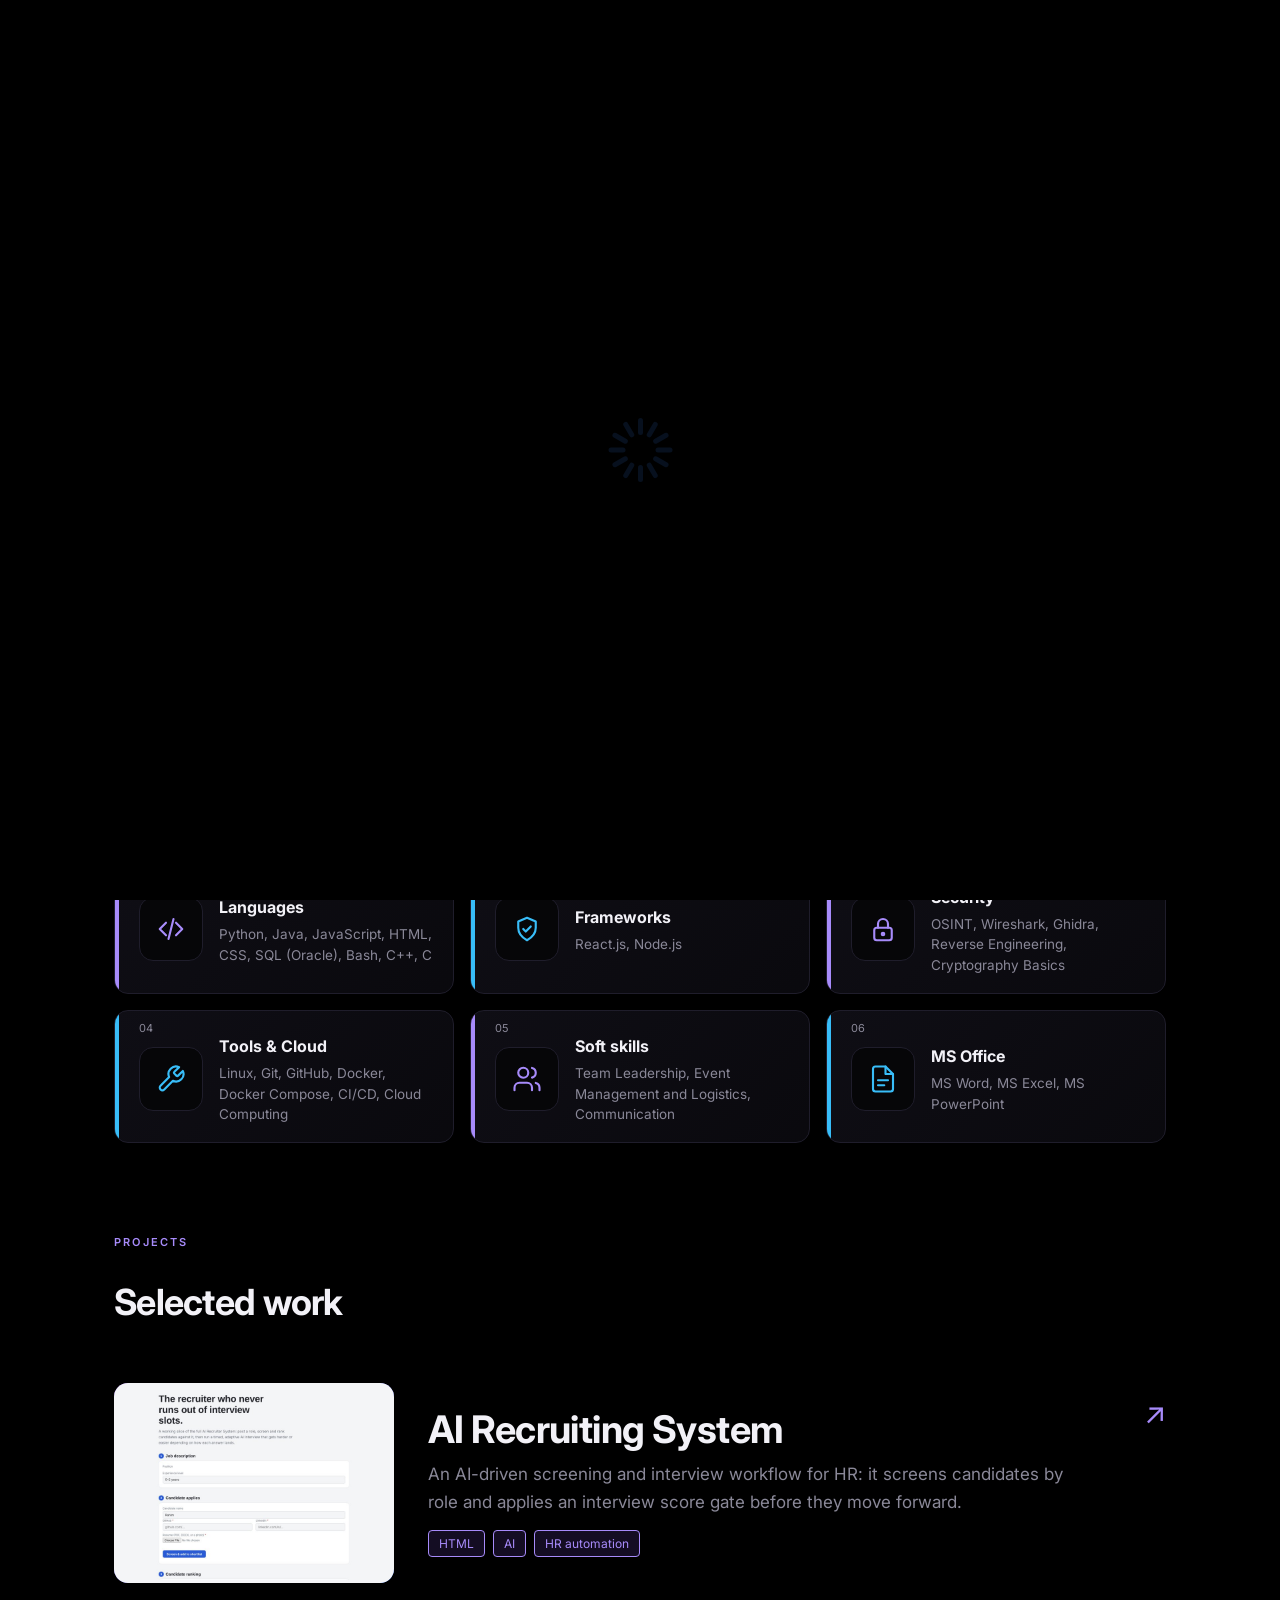
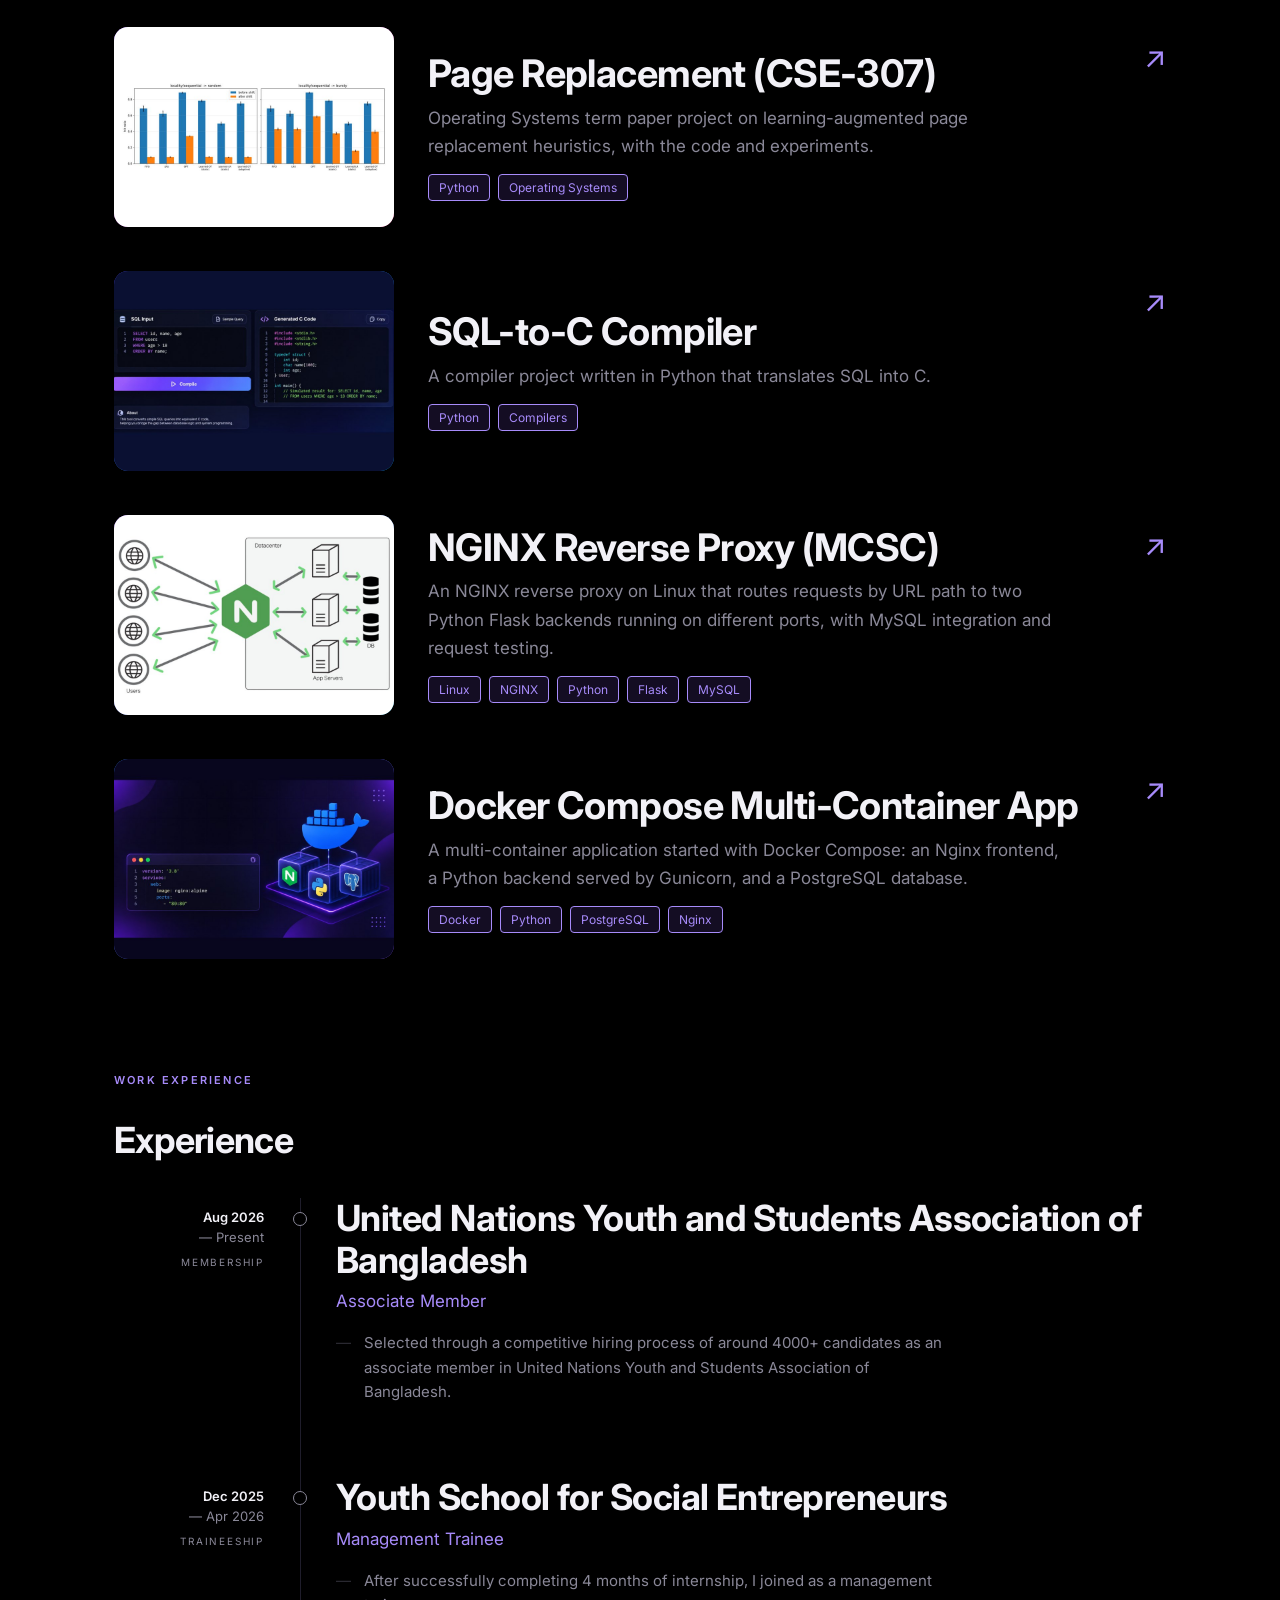
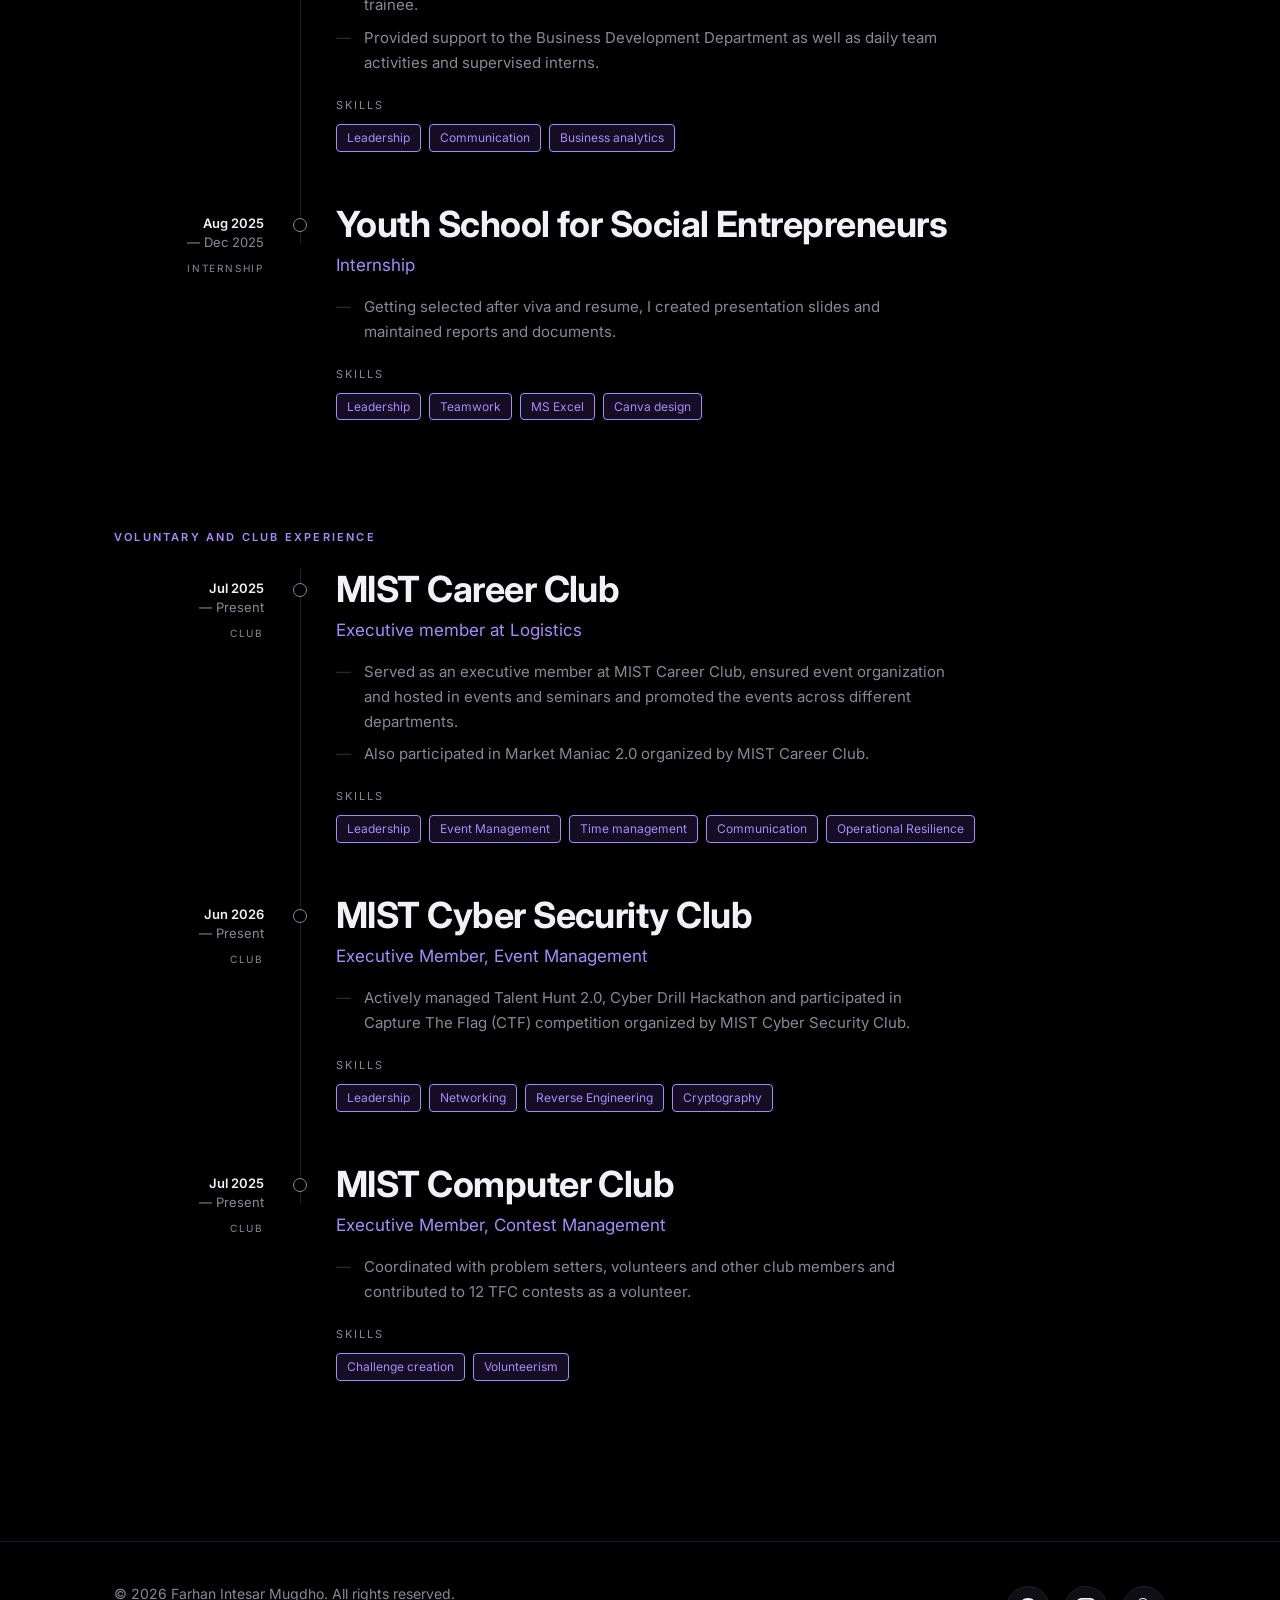
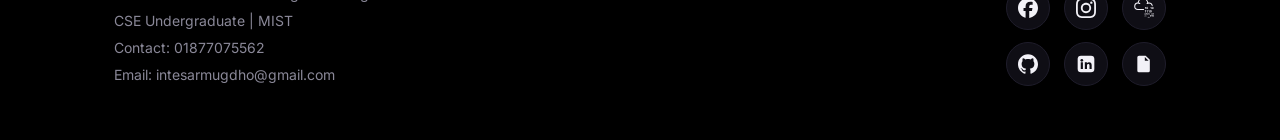
==== index.html @ 4d74ed2b "Force dark theme so black background always applies" ====
<!DOCTYPE html>
<html lang="en" data-theme="dark">
<head>
<meta charset="utf-8">
<meta name="viewport" content="width=device-width, initial-scale=1, viewport-fit=cover">
<title>Farhan Intesar Mugdho | CSE Undergraduate at MIST</title>
<link rel="icon" type="image/png" sizes="192x192" href="assets/favicon.png">
<meta name="description" content="Farhan Intesar Mugdho — CSE undergraduate at MIST. Projects in Linux, containers, networking, security and AI.">
<link rel="preconnect" href="https://fonts.googleapis.com">
<link rel="preconnect" href="https://fonts.gstatic.com" crossorigin>
<link href="https://fonts.googleapis.com/css2?family=Inter:wght@400;500;600;700&family=Syne:wght@600;700;800&display=swap" rel="stylesheet">
<link rel="stylesheet" href="style.css">
</head>
<body>
<div id="spot" aria-hidden="true"></div>
<div id="loader" role="status" aria-label="Loading"><div class="ld-sp"><i style="transform:rotate(0deg);animation-delay:-1.2s"></i><i style="transform:rotate(30deg);animation-delay:-1.1s"></i><i style="transform:rotate(60deg);animation-delay:-1.0s"></i><i style="transform:rotate(90deg);animation-delay:-0.9s"></i><i style="transform:rotate(120deg);animation-delay:-0.8s"></i><i style="transform:rotate(150deg);animation-delay:-0.7s"></i><i style="transform:rotate(180deg);animation-delay:-0.6s"></i><i style="transform:rotate(210deg);animation-delay:-0.5s"></i><i style="transform:rotate(240deg);animation-delay:-0.4s"></i><i style="transform:rotate(270deg);animation-delay:-0.3s"></i><i style="transform:rotate(300deg);animation-delay:-0.2s"></i><i style="transform:rotate(330deg);animation-delay:-0.1s"></i></div></div>
<header><div class="bar">
<a class="logo" href="#top" aria-label="Home">FARHAN INTESAR MUGDHO</a>
<nav aria-label="Sections">
<a href="#about">About</a><a href="#skills">Skills</a><a href="#projects">Projects</a><a href="#experience">Experience</a><a href="#certificates">Certificates</a><a href="#publications">Publications</a><a href="#memories">Memories</a><a href="#contacts">Contacts</a>
</nav></div></header>
<main>
<section class="hero" id="top">
<p class="eyebrow">CSE undergraduate at MIST</p>
<h1>Farhan Intesar Mugdho</h1>
</section>

<section id="about">
<p class="eyebrow">About</p>
<div class="about-wrap"><div>
<h2>About me</h2>
<p>I enjoy building software that sits between ideas and real systems. My current focus is full-stack development, while gradually moving deeper into Linux, containers and AI. I am also a CTF player and interested in Networking and Security.</p>
<p>Strengthening my leadership, communication, teamwork and problem-solving skills through practical experience. Proven track record of contributing effectively to logistics, event management, team management, volunteering and youth-focused initiatives.</p>
</div>
<figure class="me"><img class="on" loading="eager" fetchpriority="high" decoding="async" src="assets/profile-1.jpg" alt="Portrait of Farhan Intesar Mugdho in a blue shirt"><img loading="lazy" decoding="async" src="assets/profile-2.jpg" alt="Portrait of Farhan Intesar Mugdho in a grey kurta"></figure></div>
</section>

<section id="skills">
<h2>Skills</h2>
<div class="skg"><div class="skc"><span class="skn">01</span><div class="ski"><svg viewBox="0 0 24 24" fill="none" stroke="currentColor" stroke-width="1.7" stroke-linecap="round" stroke-linejoin="round" aria-hidden="true"><path d="M8 7l-5 5 5 5M16 7l5 5-5 5M14 4l-4 16"/></svg></div><div class="skt"><b>Languages</b><span>Python, Java, JavaScript, HTML, CSS, SQL (Oracle), Bash, C++, C</span></div></div><div class="skc b"><span class="skn">02</span><div class="ski"><svg viewBox="0 0 24 24" fill="none" stroke="currentColor" stroke-width="1.7" stroke-linecap="round" stroke-linejoin="round" aria-hidden="true"><path d="M12 3l7 3v5c0 4.4-3 7.8-7 10-4-2.2-7-5.6-7-10V6z"/><path d="M9 12l2 2 4-4"/></svg></div><div class="skt"><b>Frameworks</b><span>React.js, Node.js</span></div></div><div class="skc"><span class="skn">03</span><div class="ski"><svg viewBox="0 0 24 24" fill="none" stroke="currentColor" stroke-width="1.7" stroke-linecap="round" stroke-linejoin="round" aria-hidden="true"><rect x="5" y="11" width="14" height="10" rx="2"/><path d="M8 11V8a4 4 0 0 1 8 0v3"/><circle cx="12" cy="16" r="1"/></svg></div><div class="skt"><b>Security</b><span>OSINT, Wireshark, Ghidra, Reverse Engineering, Cryptography Basics</span></div></div><div class="skc b"><span class="skn">04</span><div class="ski"><svg viewBox="0 0 24 24" fill="none" stroke="currentColor" stroke-width="1.7" stroke-linecap="round" stroke-linejoin="round" aria-hidden="true"><path d="M14.7 6.3a1 1 0 0 0 0 1.4l1.6 1.6a1 1 0 0 0 1.4 0l3.77-3.77a6 6 0 0 1-7.94 7.94l-6.91 6.91a2.12 2.12 0 0 1-3-3l6.91-6.91a6 6 0 0 1 7.94-7.94l-3.76 3.76z"/></svg></div><div class="skt"><b>Tools &amp; Cloud</b><span>Linux, Git, GitHub, Docker, Docker Compose, CI/CD, Cloud Computing</span></div></div><div class="skc"><span class="skn">05</span><div class="ski"><svg viewBox="0 0 24 24" fill="none" stroke="currentColor" stroke-width="1.7" stroke-linecap="round" stroke-linejoin="round" aria-hidden="true"><path d="M16 21v-2a4 4 0 0 0-4-4H6a4 4 0 0 0-4 4v2"/><circle cx="9" cy="7" r="4"/><path d="M22 21v-2a4 4 0 0 0-3-3.87"/><path d="M16 3.13a4 4 0 0 1 0 7.75"/></svg></div><div class="skt"><b>Soft skills</b><span>Team Leadership, Event Management and Logistics, Communication</span></div></div><div class="skc b"><span class="skn">06</span><div class="ski"><svg viewBox="0 0 24 24" fill="none" stroke="currentColor" stroke-width="1.7" stroke-linecap="round" stroke-linejoin="round" aria-hidden="true"><path d="M14 2H6a2 2 0 0 0-2 2v16a2 2 0 0 0 2 2h12a2 2 0 0 0 2-2V8z"/><path d="M14 2v6h6"/><path d="M8 13h8M8 17h5"/></svg></div><div class="skt"><b>MS Office</b><span>MS Word, MS Excel, MS PowerPoint</span></div></div></div>
</section>

<section id="projects">
<p class="eyebrow">Projects</p>
<h2>Selected work</h2>
<div class="prows" id="prows"></div>
</section>

<section id="experience">
<p class="eyebrow">Work experience</p>
<h2>Experience</h2>
<ul class="xtl">
<li class="xp"><div class="xd"><b>Aug 2026</b><span>— Present</span><em>Membership</em></div><div class="xn"></div><div class="xc"><h3>United Nations Youth and Students Association of Bangladesh</h3><div class="xr">Associate Member</div><ul class="xb"><li>Selected through a competitive hiring process of around 4000+ candidates as an associate member in United Nations Youth and Students Association of Bangladesh.</li></ul></div></li>
<li class="xp"><div class="xd"><b>Dec 2025</b><span>— Apr 2026</span><em>Traineeship</em></div><div class="xn"></div><div class="xc"><h3>Youth School for Social Entrepreneurs</h3><div class="xr">Management Trainee</div><ul class="xb"><li>After successfully completing 4 months of internship, I joined as a management trainee.</li><li>Provided support to the Business Development Department as well as daily team activities and supervised interns.</li></ul><div class="xl">Skills</div><ul class="chips"><li>Leadership</li><li>Communication</li><li>Business analytics</li></ul></div></li>
<li class="xp"><div class="xd"><b>Aug 2025</b><span>— Dec 2025</span><em>Internship</em></div><div class="xn"></div><div class="xc"><h3>Youth School for Social Entrepreneurs</h3><div class="xr">Internship</div><ul class="xb"><li>Getting selected after viva and resume, I created presentation slides and maintained reports and documents.</li></ul><div class="xl">Skills</div><ul class="chips"><li>Leadership</li><li>Teamwork</li><li>MS Excel</li><li>Canva design</li></ul></div></li>
</ul>
<p class="eyebrow sub">Voluntary and club experience</p>
<ul class="xtl">
<li class="xp"><div class="xd"><b>Jul 2025</b><span>— Present</span><em>Club</em></div><div class="xn"></div><div class="xc"><h3>MIST Career Club</h3><div class="xr">Executive member at Logistics</div><ul class="xb"><li>Served as an executive member at MIST Career Club, ensured event organization and hosted in events and seminars and promoted the events across different departments.</li><li>Also participated in Market Maniac 2.0 organized by MIST Career Club.</li></ul><div class="xl">Skills</div><ul class="chips"><li>Leadership</li><li>Event Management</li><li>Time management</li><li>Communication</li><li>Operational Resilience</li></ul></div></li>
<li class="xp"><div class="xd"><b>Jun 2026</b><span>— Present</span><em>Club</em></div><div class="xn"></div><div class="xc"><h3>MIST Cyber Security Club</h3><div class="xr">Executive Member, Event Management</div><ul class="xb"><li>Actively managed Talent Hunt 2.0, Cyber Drill Hackathon and participated in Capture The Flag (CTF) competition organized by MIST Cyber Security Club.</li></ul><div class="xl">Skills</div><ul class="chips"><li>Leadership</li><li>Networking</li><li>Reverse Engineering</li><li>Cryptography</li></ul></div></li>
<li class="xp"><div class="xd"><b>Jul 2025</b><span>— Present</span><em>Club</em></div><div class="xn"></div><div class="xc"><h3>MIST Computer Club</h3><div class="xr">Executive Member, Contest Management</div><ul class="xb"><li>Coordinated with problem setters, volunteers and other club members and contributed to 12 TFC contests as a volunteer.</li></ul><div class="xl">Skills</div><ul class="chips"><li>Challenge creation</li><li>Volunteerism</li></ul></div></li>
</ul>
</section>




<section id="certificates" class="vw">
<a class="back" href="#top">&larr; Back to portfolio</a>
<p class="eyebrow">Certifications and awards</p>
<h2>Certificates</h2>
<div class="certs">
<div class="cert"><button type="button" class="zb" aria-label="View larger: Pre Security Learning Path"><img src="assets/certificate-01.jpg" alt="Certificate: Pre Security Learning Path" loading="lazy"></button><div class="in"><small>TryHackMe · Jun 2026</small><h3>Pre Security Learning Path</h3></div></div>
<div class="cert"><button type="button" class="zb" aria-label="View larger: University Rover Challenge 2025 – Participation"><img src="assets/certificate-02.jpg" alt="Certificate: University Rover Challenge 2025 – Participation" loading="lazy"></button><div class="in"><small>The Mars Society · 2025</small><h3>University Rover Challenge 2025 – Participation</h3></div></div>
<div class="cert"><button type="button" class="zb" aria-label="View larger: Market Maniac 2.0"><img src="assets/certificate-03.jpg" alt="Certificate: Market Maniac 2.0" loading="lazy"></button><div class="in"><small>MIST Career Club</small><h3>Market Maniac 2.0</h3></div></div>
<div class="cert"><button type="button" class="zb" aria-label="View larger: Virtual Internship, Business Development (Bronze)"><img src="assets/certificate-04.jpg" alt="Certificate: Virtual Internship, Business Development (Bronze)" loading="lazy"></button><div class="in"><small>YSSE · Aug – Dec 2025</small><h3>Virtual Internship, Business Development (Bronze)</h3></div></div>
<div class="cert"><button type="button" class="zb" aria-label="View larger: Python Certification Course"><img src="assets/certificate-05.jpg" alt="Certificate: Python Certification Course" loading="lazy"></button><div class="in"><small>MIST EECE · Jan 2026</small><h3>Python Certification Course</h3></div></div>
<div class="cert"><button type="button" class="zb" aria-label="View larger: MS Office: Industry Insider Bootcamp"><img src="assets/certificate-06.jpg" alt="Certificate: MS Office: Industry Insider Bootcamp" loading="lazy"></button><div class="in"><small>Job Jatraa · Mar 2026</small><h3>MS Office: Industry Insider Bootcamp</h3></div></div>
<div class="cert"><button type="button" class="zb" aria-label="View larger: Introduction to Space Robotics"><img src="assets/certificate-07.jpg" alt="Certificate: Introduction to Space Robotics" loading="lazy"></button><div class="in"><small>MIST Mongol Barota</small><h3>Introduction to Space Robotics</h3></div></div>
<div class="cert"><button type="button" class="zb" aria-label="View larger: Hult Prize 2026 – Participation"><img src="assets/certificate-08.jpg" alt="Certificate: Hult Prize 2026 – Participation" loading="lazy"></button><div class="in"><small>Hult Prize MIST · Feb 2026</small><h3>Hult Prize 2026 – Participation</h3></div></div>
<div class="cert"><button type="button" class="zb" aria-label="View larger: Corporate Business Fundamentals Seminar"><img src="assets/certificate-09.jpg" alt="Certificate: Corporate Business Fundamentals Seminar" loading="lazy"></button><div class="in"><small>MIST Career Club</small><h3>Corporate Business Fundamentals Seminar</h3></div></div>
<div class="cert"><button type="button" class="zb" aria-label="View larger: Robolution 2025 – Participation"><img src="assets/certificate-10.jpg" alt="Certificate: Robolution 2025 – Participation" loading="lazy"></button><div class="in"><small>MIST Robotics Club · Nov 2025</small><h3>Robolution 2025 – Participation</h3></div></div>
<div class="cert"><button type="button" class="zb" aria-label="View larger: Art of Communication"><img src="assets/certificate-11.jpg" alt="Certificate: Art of Communication" loading="lazy"></button><div class="in"><small>Grameenphone Academy · Jun 2025</small><h3>Art of Communication</h3></div></div>
<div class="cert"><button type="button" class="zb" aria-label="View larger: Career Launchpad"><img src="assets/certificate-12.jpg" alt="Certificate: Career Launchpad" loading="lazy"></button><div class="in"><small>Grameenphone Academy · Jun 2025</small><h3>Career Launchpad</h3></div></div>
<div class="cert"><button type="button" class="zb" aria-label="View larger: Smart CV"><img src="assets/certificate-13.jpg" alt="Certificate: Smart CV" loading="lazy"></button><div class="in"><small>Grameenphone Academy · Jun 2025</small><h3>Smart CV</h3></div></div>
<div class="cert"><button type="button" class="zb" aria-label="View larger: LinkedIn 101"><img src="assets/certificate-14.jpg" alt="Certificate: LinkedIn 101" loading="lazy"></button><div class="in"><small>Grameenphone Academy · Jun 2025</small><h3>LinkedIn 101</h3></div></div>
<div class="cert"><button type="button" class="zb" aria-label="View larger: Acing Aptitude Tests"><img src="assets/certificate-15.jpg" alt="Certificate: Acing Aptitude Tests" loading="lazy"></button><div class="in"><small>Grameenphone Academy · Jun 2025</small><h3>Acing Aptitude Tests</h3></div></div>
<div class="cert"><button type="button" class="zb" aria-label="View larger: Corporate Presentation Skills"><img src="assets/certificate-16.jpg" alt="Certificate: Corporate Presentation Skills" loading="lazy"></button><div class="in"><small>Grameenphone Academy · Jun 2025</small><h3>Corporate Presentation Skills</h3></div></div>
<div class="cert"><button type="button" class="zb" aria-label="View larger: AI-Powered Communication"><img src="assets/certificate-17.jpg" alt="Certificate: AI-Powered Communication" loading="lazy"></button><div class="in"><small>Grameenphone Academy · May 2026</small><h3>AI-Powered Communication</h3></div></div>
<div class="cert"><button type="button" class="zb" aria-label="View larger: Career Mentor Program 7.0"><img src="assets/certificate-18.jpg" alt="Certificate: Career Mentor Program 7.0" loading="lazy"></button><div class="in"><small>YSSE · 30-day mentorship program</small><h3>Career Mentor Program 7.0</h3></div></div>
</div>
</section>
<section id="memories" class="vw">
<a class="back" href="#top">← Back to portfolio</a>
<p class="eyebrow">Memories</p>
<h2>Memories</h2>
<div class="gal" id="gal"><figure><button type="button" class="zb" aria-label="View larger: Phoenix Summit Dhaka 2026"><img src="assets/memory-1.jpg" alt="Phoenix Summit Dhaka 2026" style="object-position:center 30%" width="800" height="1066" loading="lazy"></button><figcaption>Phoenix Summit Dhaka 2026</figcaption></figure><figure><button type="button" class="zb" aria-label="View larger: Election of MCC MCSC"><img src="assets/memory-2.jpg" alt="Election of MCC MCSC" style="object-position:center 35%" width="768" height="959" loading="lazy"></button><figcaption>Election of MCC MCSC</figcaption></figure><figure><button type="button" class="zb" aria-label="View larger: Catch the Hour 3.0"><img src="assets/memory-3.jpg" alt="Catch the Hour 3.0" style="object-position:center 45%" width="1000" height="750" loading="lazy"></button><figcaption>Catch the Hour 3.0</figcaption></figure></div>
</section>
<section id="publications" class="vw">
<p class="eyebrow">Publications</p>
<h2>Publications</h2>
<p class="gal-empty">No Publication Yet</p>
</section>
</main>
<footer id="contacts">
<div class="fwrap">
<div class="fl"><div>© 2026 Farhan Intesar Mugdho. All rights reserved.</div><div>CSE Undergraduate | MIST</div><div>Contact: <a href="tel:01877075562">01877075562</a></div><div>Email: <a href="mailto:intesarmugdho@gmail.com">intesarmugdho@gmail.com</a></div></div>
<div class="fr"><div class="frr"><a href="https://www.facebook.com/farhan.mugdho.42/" target="_blank" rel="noopener" class="ic" aria-label="Facebook" title="Facebook"><svg viewBox="0 0 24 24" aria-hidden="true" focusable="false"><path d="M9.101 23.691v-7.98H6.627v-3.667h2.474v-1.58c0-4.085 1.848-5.978 5.858-5.978.401 0 .955.042 1.468.103a8.68 8.68 0 0 1 1.141.195v3.325a8.623 8.623 0 0 0-.653-.036 26.805 26.805 0 0 0-.733-.009c-.707 0-1.259.096-1.675.309a1.686 1.686 0 0 0-.679.622c-.258.42-.374.995-.374 1.752v1.297h3.919l-.386 2.103-.287 1.564h-3.246v8.245C19.396 23.238 24 18.179 24 12.044c0-6.627-5.373-12-12-12s-12 5.373-12 12c0 5.628 3.874 10.35 9.101 11.647Z"/></svg></a><a href="https://www.instagram.com/wakeup_mugdho/" target="_blank" rel="noopener" class="ic" aria-label="Instagram" title="Instagram"><svg viewBox="0 0 24 24" aria-hidden="true" focusable="false"><path d="M7.0301.084c-1.2768.0602-2.1487.264-2.911.5634-.7888.3075-1.4575.72-2.1228 1.3877-.6652.6677-1.075 1.3368-1.3802 2.127-.2954.7638-.4956 1.6365-.552 2.914-.0564 1.2775-.0689 1.6882-.0626 4.947.0062 3.2586.0206 3.6671.0825 4.9473.061 1.2765.264 2.1482.5635 2.9107.308.7889.72 1.4573 1.388 2.1228.6679.6655 1.3365 1.0743 2.1285 1.38.7632.295 1.6361.4961 2.9134.552 1.2773.056 1.6884.069 4.9462.0627 3.2578-.0062 3.668-.0207 4.9478-.0814 1.28-.0607 2.147-.2652 2.9098-.5633.7889-.3086 1.4578-.72 2.1228-1.3881.665-.6682 1.0745-1.3378 1.3795-2.1284.2957-.7632.4966-1.636.552-2.9124.056-1.2809.0692-1.6898.063-4.948-.0063-3.2583-.021-3.6668-.0817-4.9465-.0607-1.2797-.264-2.1487-.5633-2.9117-.3084-.7889-.72-1.4568-1.3876-2.1228C21.2982 1.33 20.628.9208 19.8378.6165 19.074.321 18.2017.1197 16.9244.0645 15.6471.0093 15.236-.005 11.977.0014 8.718.0076 8.31.0215 7.0301.0839m.1402 21.6932c-1.17-.0509-1.8053-.2453-2.2287-.408-.5606-.216-.96-.4771-1.3819-.895-.422-.4178-.6811-.8186-.9-1.378-.1644-.4234-.3624-1.058-.4171-2.228-.0595-1.2645-.072-1.6442-.079-4.848-.007-3.2037.0053-3.583.0607-4.848.05-1.169.2456-1.805.408-2.2282.216-.5613.4762-.96.895-1.3816.4188-.4217.8184-.6814 1.3783-.9003.423-.1651 1.0575-.3614 2.227-.4171 1.2655-.06 1.6447-.072 4.848-.079 3.2033-.007 3.5835.005 4.8495.0608 1.169.0508 1.8053.2445 2.228.408.5608.216.96.4754 1.3816.895.4217.4194.6816.8176.9005 1.3787.1653.4217.3617 1.056.4169 2.2263.0602 1.2655.0739 1.645.0796 4.848.0058 3.203-.0055 3.5834-.061 4.848-.051 1.17-.245 1.8055-.408 2.2294-.216.5604-.4763.96-.8954 1.3814-.419.4215-.8181.6811-1.3783.9-.4224.1649-1.0577.3617-2.2262.4174-1.2656.0595-1.6448.072-4.8493.079-3.2045.007-3.5825-.006-4.848-.0608M16.953 5.5864A1.44 1.44 0 1 0 18.39 4.144a1.44 1.44 0 0 0-1.437 1.4424M5.8385 12.012c.0067 3.4032 2.7706 6.1557 6.173 6.1493 3.4026-.0065 6.157-2.7701 6.1506-6.1733-.0065-3.4032-2.771-6.1565-6.174-6.1498-3.403.0067-6.156 2.771-6.1496 6.1738M8 12.0077a4 4 0 1 1 4.008 3.9921A3.9996 3.9996 0 0 1 8 12.0077"/></svg></a><a href="https://tryhackme.com/p/farhanmugdho" target="_blank" rel="noopener" class="ic" aria-label="TryHackMe" title="TryHackMe"><svg viewBox="0 0 24 24" aria-hidden="true" focusable="false"><path d="M10.705 0C7.54 0 4.902 2.285 4.349 5.291a4.525 4.525 0 0 0-4.107 4.5 4.525 4.525 0 0 0 4.52 4.52h6.761a.625.625 0 1 0 0-1.25H4.761a3.273 3.273 0 0 1-3.27-3.27A3.273 3.273 0 0 1 6.59 7.08a.625.625 0 0 0 .7-1.035 4.488 4.488 0 0 0-1.68-.69 5.223 5.223 0 0 1 5.096-4.104 5.221 5.221 0 0 1 5.174 4.57 4.489 4.489 0 0 0-.488.305.625.625 0 1 0 .731 1.013 3.245 3.245 0 0 1 1.912-.616 3.278 3.278 0 0 1 3.203 2.61.625.625 0 0 0 1.225-.251 4.533 4.533 0 0 0-4.428-3.61 4.54 4.54 0 0 0-.958.105C16.556 2.328 13.9 0 10.705 0zm5.192 10.64a.925.925 0 0 0-.462.108.913.913 0 0 0-.313.29 1.27 1.27 0 0 0-.175.427 2.39 2.39 0 0 0-.054.514c0 .181.018.353.054.517.036.164.095.307.175.43a.899.899 0 0 0 .313.297c.127.073.281.11.462.11.18 0 .334-.037.46-.11a.897.897 0 0 0 .309-.296c.08-.124.137-.267.173-.431.036-.164.054-.336.054-.517 0-.18-.018-.352-.054-.514a1.271 1.271 0 0 0-.173-.426.901.901 0 0 0-.309-.291.917.917 0 0 0-.46-.108zm6.486 0a.925.925 0 0 0-.462.108.913.913 0 0 0-.313.29 1.27 1.27 0 0 0-.175.427 2.39 2.39 0 0 0-.053.514c0 .181.017.353.053.517.036.164.095.307.175.43a.899.899 0 0 0 .313.297c.127.073.281.11.462.11.18 0 .334-.037.46-.11a.897.897 0 0 0 .31-.296c.078-.124.136-.267.172-.431.036-.164.054-.336.054-.517 0-.18-.018-.352-.054-.514a1.271 1.271 0 0 0-.173-.426.901.901 0 0 0-.308-.291.916.916 0 0 0-.461-.108zm-8.537.068l-.84.618.313.43.476-.368v1.877h.603v-2.557zm6.486 0l-.841.618.314.43.477-.368v1.877h.603v-2.557zm-4.435.445c.08 0 .143.028.193.084.05.057.087.127.114.21.026.083.044.173.054.269a2.541 2.541 0 0 1 0 .533c-.01.097-.028.187-.054.27a.584.584 0 0 1-.114.21.243.243 0 0 1-.193.085.248.248 0 0 1-.195-.086.584.584 0 0 1-.118-.209 1.245 1.245 0 0 1-.056-.27 2.645 2.645 0 0 1 0-.533c.01-.096.029-.186.056-.27a.583.583 0 0 1 .118-.209.25.25 0 0 1 .195-.084zm6.486 0c.08 0 .144.028.193.084.05.057.087.127.114.21.027.083.044.173.054.269a2.541 2.541 0 0 1 0 .533c-.01.097-.027.187-.054.27a.584.584 0 0 1-.114.21.243.243 0 0 1-.193.085.249.249 0 0 1-.195-.086.581.581 0 0 1-.117-.209 1.245 1.245 0 0 1-.056-.27 2.642 2.642 0 0 1 0-.533c.01-.096.028-.186.056-.27a.58.58 0 0 1 .117-.209.25.25 0 0 1 .195-.084zm-2.191 3.51a.93.93 0 0 0-.463.109.908.908 0 0 0-.312.291c-.08.122-.139.263-.175.426a2.383 2.383 0 0 0-.054.514c0 .18.018.353.054.516.036.164.094.308.175.432a.91.91 0 0 0 .312.296.92.92 0 0 0 .463.11c.18 0 .333-.037.46-.11a.892.892 0 0 0 .308-.296 1.32 1.32 0 0 0 .174-.432c.036-.163.054-.335.054-.516 0-.18-.018-.352-.054-.514a1.274 1.274 0 0 0-.174-.426.89.89 0 0 0-.309-.291.918.918 0 0 0-.46-.108zm-6.402.07l-.841.617.314.43.476-.369v1.878h.604v-2.557zm2.125 0l-.841.617.314.43.477-.369v1.878h.603v-2.557zm2.116 0l-.84.617.313.43.477-.369v1.878h.603v-2.557zm2.16.443c.08 0 .144.028.194.085a.605.605 0 0 1 .114.21c.026.083.044.172.053.269a2.639 2.639 0 0 1 0 .532 1.28 1.28 0 0 1-.053.27.585.585 0 0 1-.114.21.244.244 0 0 1-.193.085.25.25 0 0 1-.196-.085.589.589 0 0 1-.117-.21 1.245 1.245 0 0 1-.056-.27 2.597 2.597 0 0 1 0-.532c.01-.097.028-.186.056-.27a.589.589 0 0 1 .117-.209.249.249 0 0 1 .196-.085zm-6.729 3.073a.676.676 0 0 0-.335.078.661.661 0 0 0-.227.211.91.91 0 0 0-.127.31c-.027.118-.04.242-.04.373s.013.256.04.375a.93.93 0 0 0 .127.313.65.65 0 0 0 .227.215c.092.053.204.08.335.08a.655.655 0 0 0 .334-.08.65.65 0 0 0 .225-.215c.057-.09.1-.194.125-.313a1.75 1.75 0 0 0 .04-.375c0-.13-.014-.255-.04-.373a.931.931 0 0 0-.125-.31.658.658 0 0 0-.225-.21.667.667 0 0 0-.334-.08zm3.086 0a.675.675 0 0 0-.336.078.661.661 0 0 0-.226.211.907.907 0 0 0-.127.31 1.69 1.69 0 0 0-.04.373c0 .131.013.256.04.375a.928.928 0 0 0 .127.313c.058.09.134.162.226.215.093.053.205.08.336.08a.655.655 0 0 0 .334-.08.65.65 0 0 0 .224-.215c.058-.09.1-.194.126-.313a1.752 1.752 0 0 0 0-.748.94.94 0 0 0-.126-.31.657.657 0 0 0-.224-.21.667.667 0 0 0-.334-.08zm5.108 0a.675.675 0 0 0-.336.078.661.661 0 0 0-.226.211.91.91 0 0 0-.127.31c-.027.118-.04.242-.04.373s.013.256.04.375a.931.931 0 0 0 .127.313c.058.09.134.162.226.215.093.053.205.08.336.08.13 0 .243-.027.334-.08a.65.65 0 0 0 .224-.215c.058-.09.1-.194.126-.313a1.75 1.75 0 0 0 .04-.375c0-.13-.014-.255-.04-.373a.943.943 0 0 0-.126-.31.657.657 0 0 0-.224-.21.668.668 0 0 0-.334-.08zm-6.658.05l-.61.448.227.311.346-.266v1.362h.438v-1.856zm3.068 0l-.61.448.227.311.346-.266v1.362h.438v-1.856zm5.108 0l-.611.448.228.311.346-.266v1.362h.438v-1.856zm-9.712.322c.058 0 .105.02.14.062a.421.421 0 0 1 .083.151.96.96 0 0 1 .04.196 1.932 1.932 0 0 1 0 .386.954.954 0 0 1-.04.197.421.421 0 0 1-.083.152.176.176 0 0 1-.14.061.18.18 0 0 1-.141-.06.427.427 0 0 1-.085-.153.887.887 0 0 1-.041-.197 1.96 1.96 0 0 1 0-.386.893.893 0 0 1 .04-.196.42.42 0 0 1 .086-.151.181.181 0 0 1 .141-.062zm3.086 0c.058 0 .104.02.14.062a.421.421 0 0 1 .082.151.94.94 0 0 1 .04.196 1.906 1.906 0 0 1 0 .386.93.93 0 0 1-.04.197.421.421 0 0 1-.082.152.176.176 0 0 1-.14.061.18.18 0 0 1-.141-.06.42.42 0 0 1-.086-.153.846.846 0 0 1-.04-.197 1.965 1.965 0 0 1-.011-.195c0-.057.004-.121.01-.191a.849.849 0 0 1 .041-.196.42.42 0 0 1 .086-.151.182.182 0 0 1 .141-.062zm5.108 0c.058 0 .104.02.14.062a.421.421 0 0 1 .082.151.92.92 0 0 1 .04.196 1.963 1.963 0 0 1 0 .386.943.943 0 0 1-.04.197.421.421 0 0 1-.082.152.177.177 0 0 1-.14.061.18.18 0 0 1-.142-.06.437.437 0 0 1-.085-.153.95.95 0 0 1-.04-.197 1.965 1.965 0 0 1-.011-.195c0-.057.004-.121.01-.191a.959.959 0 0 1 .04-.196.47.47 0 0 1 .086-.151.181.181 0 0 1 .142-.062zm-1.684 1.814a.675.675 0 0 0-.336.079.66.66 0 0 0-.227.21.91.91 0 0 0-.127.31 1.731 1.731 0 0 0 0 .748.939.939 0 0 0 .127.314c.059.09.134.162.227.215.093.053.205.08.336.08a.66.66 0 0 0 .334-.08.648.648 0 0 0 .224-.215c.058-.09.1-.195.126-.314a1.737 1.737 0 0 0-.001-.747.928.928 0 0 0-.125-.31.65.65 0 0 0-.224-.211.668.668 0 0 0-.334-.079zm3.063 0a.676.676 0 0 0-.336.079.664.664 0 0 0-.227.21.906.906 0 0 0-.127.31 1.74 1.74 0 0 0 0 .748.936.936 0 0 0 .127.314.66.66 0 0 0 .227.215c.092.053.204.08.336.08a.654.654 0 0 0 .334-.08.648.648 0 0 0 .223-.215c.058-.09.1-.195.126-.314a1.74 1.74 0 0 0 0-.747.928.928 0 0 0-.126-.31.65.65 0 0 0-.223-.211.666.666 0 0 0-.334-.079zm-1.545.05l-.611.448.228.312.346-.267v1.363h.438v-1.856zm-1.518.323c.057 0 .104.02.14.061a.42.42 0 0 1 .082.152.91.91 0 0 1 .04.195 1.966 1.966 0 0 1 0 .387.951.951 0 0 1-.04.197.421.421 0 0 1-.082.152.177.177 0 0 1-.14.06.18.18 0 0 1-.142-.06.428.428 0 0 1-.085-.152.914.914 0 0 1-.04-.197 1.96 1.96 0 0 1-.011-.195c0-.058.003-.122.01-.192a.923.923 0 0 1 .041-.195c.02-.06.048-.11.085-.152a.181.181 0 0 1 .142-.061zm3.063 0c.057 0 .104.02.14.061a.42.42 0 0 1 .082.152.94.94 0 0 1 .04.195 1.91 1.91 0 0 1 0 .387.93.93 0 0 1-.04.197.422.422 0 0 1-.083.152.175.175 0 0 1-.14.06.18.18 0 0 1-.141-.06.423.423 0 0 1-.085-.152.907.907 0 0 1-.04-.197 1.95 1.95 0 0 1 0-.387.915.915 0 0 1 .04-.195c.02-.06.048-.11.085-.152a.182.182 0 0 1 .142-.061zm-9.713.185a.465.465 0 0 0-.232.055.456.456 0 0 0-.157.146.627.627 0 0 0-.089.215 1.168 1.168 0 0 0-.027.259c0 .09.009.177.027.26a.648.648 0 0 0 .089.216c.04.063.093.112.157.149a.459.459 0 0 0 .232.056c.09 0 .168-.02.231-.056a.45.45 0 0 0 .156-.149.67.67 0 0 0 .087-.217 1.218 1.218 0 0 0 0-.518.647.647 0 0 0-.087-.215.448.448 0 0 0-.156-.146.458.458 0 0 0-.23-.055zm1.052.035l-.423.31.158.217.24-.185v.944h.303v-1.286zm-1.052.224c.04 0 .073.014.097.042a.284.284 0 0 1 .057.105.69.69 0 0 1 .028.136c.004.049.007.092.007.133 0 .04-.003.086-.007.135a.684.684 0 0 1-.028.136.285.285 0 0 1-.057.105.123.123 0 0 1-.097.043.125.125 0 0 1-.098-.043.298.298 0 0 1-.059-.105.612.612 0 0 1-.028-.136 1.39 1.39 0 0 1 0-.268.62.62 0 0 1 .028-.136.297.297 0 0 1 .06-.105.125.125 0 0 1 .097-.042zm3.775 1.394a.463.463 0 0 0-.232.054.452.452 0 0 0-.157.146.621.621 0 0 0-.088.214 1.19 1.19 0 0 0 0 .519.641.641 0 0 0 .088.217.46.46 0 0 0 .157.15.458.458 0 0 0 .232.054.454.454 0 0 0 .232-.055.45.45 0 0 0 .155-.149.664.664 0 0 0 .087-.217 1.189 1.189 0 0 0 0-.519.642.642 0 0 0-.087-.214.446.446 0 0 0-.155-.146.459.459 0 0 0-.232-.054zm1.052.034l-.423.31.158.216.24-.185v.945h.303V22.68zm-1.052.223c.04 0 .073.014.098.043a.3.3 0 0 1 .057.105.643.643 0 0 1 .027.135 1.31 1.31 0 0 1 0 .268.654.654 0 0 1-.027.137.307.307 0 0 1-.057.105.124.124 0 0 1-.098.042.125.125 0 0 1-.098-.042.293.293 0 0 1-.059-.105.618.618 0 0 1-.028-.137 1.364 1.364 0 0 1 0-.268.612.612 0 0 1 .028-.135.287.287 0 0 1 .06-.105.123.123 0 0 1 .097-.043z"/></svg></a></div><div class="frr"><a href="https://github.com/farhanmugdho" target="_blank" rel="noopener" class="ic" aria-label="GitHub" title="GitHub"><svg viewBox="0 0 24 24" aria-hidden="true" focusable="false"><path d="M12 .297c-6.63 0-12 5.373-12 12 0 5.303 3.438 9.8 8.205 11.385.6.113.82-.258.82-.577 0-.285-.01-1.04-.015-2.04-3.338.724-4.042-1.61-4.042-1.61C4.422 18.07 3.633 17.7 3.633 17.7c-1.087-.744.084-.729.084-.729 1.205.084 1.838 1.236 1.838 1.236 1.07 1.835 2.809 1.305 3.495.998.108-.776.417-1.305.76-1.605-2.665-.3-5.466-1.332-5.466-5.93 0-1.31.465-2.38 1.235-3.22-.135-.303-.54-1.523.105-3.176 0 0 1.005-.322 3.3 1.23.96-.267 1.98-.399 3-.405 1.02.006 2.04.138 3 .405 2.28-1.552 3.285-1.23 3.285-1.23.645 1.653.24 2.873.12 3.176.765.84 1.23 1.91 1.23 3.22 0 4.61-2.805 5.625-5.475 5.92.42.36.81 1.096.81 2.22 0 1.606-.015 2.896-.015 3.286 0 .315.21.69.825.57C20.565 22.092 24 17.592 24 12.297c0-6.627-5.373-12-12-12"/></svg></a><a href="https://www.linkedin.com/in/farhan-intesar-mugdho-0660a2305/" target="_blank" rel="noopener" class="ic" aria-label="LinkedIn" title="LinkedIn"><svg viewBox="0 0 24 24" aria-hidden="true" focusable="false"><rect x="2" y="2" width="20" height="20" rx="4"/><circle cx="7" cy="7.6" r="1.6" fill="var(--card)"/><path fill="var(--card)" d="M5.7 10h2.6v8H5.7zM10.6 10h2.5v1.1c.5-.8 1.4-1.3 2.6-1.3 2.1 0 3.1 1.3 3.1 3.6V18h-2.6v-4.1c0-1.1-.4-1.8-1.4-1.8-1 0-1.6.7-1.6 1.8V18h-2.6z"/></svg></a><a href="cv.pdf" id="cvlink" role="button" class="ic" aria-label="View CV" title="View CV" target="_blank" rel="noopener"><svg viewBox="0 0 24 24" aria-hidden="true" focusable="false"><path d="M6 2h8l5 5v13a2 2 0 0 1-2 2H6a2 2 0 0 1-2-2V4a2 2 0 0 1 2-2zm7 1.5V8h4.5L13 3.5zM7 12h10v1.6H7zm0 3.4h10V17H7zM7 8.6h4.5v1.6H7z"/></svg></a></div></div>
</div>
</footer>
<script>
var P=[
{n:"AI Recruiting System",m:"AI",d:"An AI-driven screening and interview workflow for HR: it screens candidates by role and applies an interview score gate before they move forward.",t:["HTML","AI","HR automation"],g:"https://github.com/farhanmugdho/AI-recruiting-system"},
{n:"Page Replacement (CSE-307)",m:"OS",d:"Operating Systems term paper project on learning-augmented page replacement heuristics, with the code and experiments.",t:["Python","Operating Systems"],g:"https://github.com/farhanmugdho/Page-Replacement-CSE-307-"},
{n:"SQL-to-C Compiler",m:"SQL→C",d:"A compiler project written in Python that translates SQL into C.",t:["Python","Compilers"],g:"https://github.com/farhanmugdho/SQL-to-C-Compiler"},
{n:"NGINX Reverse Proxy (MCSC)",m:"NGINX",d:"An NGINX reverse proxy on Linux that routes requests by URL path to two Python Flask backends running on different ports, with MySQL integration and request testing.",t:["Linux","NGINX","Python","Flask","MySQL"],g:"https://github.com/farhanmugdho/NGINX-Reverse-Proxy-MCSC"},
{n:"Docker Compose Multi-Container App",m:"Docker",d:"A multi-container application started with Docker Compose: an Nginx frontend, a Python backend served by Gunicorn, and a PostgreSQL database.",t:["Docker","Python","PostgreSQL","Nginx"],g:"https://github.com/farhanmugdho/Docker-Compose-Multi-Container-Application"}
];
var IMG={"AI Recruiting System":"assets/project-1.jpg",
"Page Replacement (CSE-307)":"assets/project-2.jpg",
"SQL-to-C Compiler":"assets/project-3.jpg",
"NGINX Reverse Proxy (MCSC)":"assets/project-4.jpg",
"Docker Compose Multi-Container App":"assets/project-5.jpg"};
var GR=["#5b21b6,#2563eb","#7c3aed,#db2777","#4f46e5,#0ea5e9","#6d28d9,#0891b2","#3b82f6,#8b5cf6"];
var wrap=document.getElementById("prows");
P.forEach(function(p,i){
  var r=document.createElement("a");r.className="pr";r.href=p.g;r.target="_blank";r.rel="noopener";
  var th=document.createElement("div");th.className="pth";th.style.background="linear-gradient(135deg,"+GR[i%GR.length]+")";
  if(IMG[p.n]){var ig=document.createElement("img");ig.src=IMG[p.n];ig.alt=p.n+" preview";ig.loading="lazy";ig.decoding="async";th.className="pth has";th.appendChild(ig)}else{var big=document.createElement("span");big.textContent=p.m;th.appendChild(big)}
  var tx=document.createElement("div");
  var h=document.createElement("h3");h.textContent=p.n;
  var d=document.createElement("p");d.className="psub";d.textContent=p.d;
  var ul=document.createElement("ul");ul.className="chips";
  p.t.forEach(function(x){var li=document.createElement("li");li.textContent=x;ul.appendChild(li)});
  tx.appendChild(h);tx.appendChild(d);tx.appendChild(ul);
  var ar=document.createElement("span");ar.className="parr";ar.setAttribute("aria-hidden","true");ar.textContent="\u2197";
  r.appendChild(th);r.appendChild(tx);r.appendChild(ar);wrap.appendChild(r);
});
var links=[].slice.call(document.querySelectorAll('nav a[href^="#"]:not(#cvlink)'));
var secs=links.map(function(a){return document.querySelector(a.getAttribute("href"))});
function spy(){
  if(document.body.classList.contains("gv")){links.forEach(function(a){a.className=a.getAttribute("href")===document.body.getAttribute("data-view")?"on":""});return}
  var y=window.scrollY+120,cur=-1;
  secs.forEach(function(s,i){if(s&&s.offsetParent!==null&&s.offsetTop<=y)cur=i});
  if(window.innerHeight+window.scrollY>=document.documentElement.scrollHeight-4)cur=secs.length-1;
  links.forEach(function(a,i){a.className=i===cur?"on":""});
}
window.addEventListener("scroll",spy,{passive:true});spy();
</script>
<script>
(function(){
var a=document.getElementById("cvlink");
if(a){
  a.setAttribute("href","cv.pdf");a.setAttribute("target","_blank");a.setAttribute("rel","noopener");
  a.addEventListener("click",function(e){
    e.preventDefault();
    var m=document.getElementById("cvm"),f=document.getElementById("cvf");
    if(!m||!f){window.location.href="cv.pdf";return}
    if(!f.getAttribute("src"))f.setAttribute("src","cv.pdf");
    m.hidden=false;
    var x=document.getElementById("cvx");if(x)x.focus();
  });
}
document.addEventListener("click",function(e){
  var m=document.getElementById("cvm");
  if(!m)return;
  if(e.target===document.getElementById("cvx")||e.target===m)m.hidden=true;
});
document.addEventListener("keydown",function(e){
  var m=document.getElementById("cvm");
  if(e.key==="Escape"&&m&&!m.hidden)m.hidden=true;
});
})();
</script>
<script>
(function(){
var im=document.querySelectorAll(".me img");
if(im.length<2)return;
var i=0;
setInterval(function(){
  im[i].classList.remove("on");
  i=(i+1)%im.length;
  im[i].classList.add("on");
},3000);
})();
</script>
<div class="cvm" id="cvm" hidden role="dialog" aria-modal="true" aria-label="CV">
<div class="cvp">
<div class="cvh"><span>CV — Farhan Intesar Mugdho</span><div><a class="dlb" href="cv.pdf" download="Farhan_Intesar_Mugdho_CV.pdf">Download</a><button id="cvx" type="button">Close</button></div></div>
<iframe id="cvf" title="CV — Farhan Intesar Mugdho"></iframe>
</div>
</div>
<div class="lb" id="lb" hidden role="dialog" aria-modal="true" aria-label="Certificate"><img loading="lazy" decoding="async" id="lbi" alt=""></div>

<script>
(function(){
var g=document.getElementById("spot");
if(!g||!window.matchMedia("(hover:hover) and (pointer:fine)").matches)return;
var x=0,y=0,t=false;
function draw(){t=false;g.style.transform="translate("+(x-260)+"px,"+(y-260)+"px)"}
document.addEventListener("mousemove",function(e){x=e.clientX;y=e.clientY;g.style.opacity="1";if(!t){t=true;requestAnimationFrame(draw)}},{passive:true});
document.documentElement.addEventListener("mouseleave",function(){g.style.opacity="0"});
})();
</script>
<script>
(function(){
var V=["#certificates","#memories","#publications"];
function setView(h){
  var gv=V.indexOf(h)>-1;
  document.body.classList.toggle("gv",gv);
  document.body.setAttribute("data-view",gv?h:"");
  [].forEach.call(document.querySelectorAll(".vw"),function(v){v.classList.toggle("show",gv&&"#"+v.id===h)});
  if(typeof spy==="function")spy();
  if(gv){window.scrollTo(0,0);return}
  var el=h&&h.length>1?document.getElementById(h.slice(1)):null;
  requestAnimationFrame(function(){if(el)el.scrollIntoView();else window.scrollTo(0,0)});
}
function route(){setView(location.hash)}
window.addEventListener("hashchange",route);
document.addEventListener("click",function(e){
  var a=e.target.closest&&e.target.closest('a[href^="#"]');
  if(!a||a.id==="cvlink")return;
  var h=a.getAttribute("href");if(!h||h==="#")return;
  var was=document.body.classList.contains("gv");
  if(V.indexOf(h)>-1||was){
    e.preventDefault();
    try{if(location.hash!==h)location.hash=h}catch(x){}
    setView(h);
  }
});
route();
})();
</script>
<script>
(function(){
var root=document.documentElement;
root.classList.add("ld");
var loaderDone=false,started=Date.now(),MIN=3500;
function hideLoader(){
  var l=document.getElementById("loader");
  if(!l||loaderDone)return;
  loaderDone=true;
  var wait=Math.max(0,MIN-(Date.now()-started));
  setTimeout(function(){
    var finish=function(){
      root.classList.remove("ld");
      if(l&&l.parentNode)l.parentNode.removeChild(l);
      document.dispatchEvent(new Event("portfolio:loaded"));
    };
    l.classList.add("done");
    var onEnd=function(e){if(e.target===l&&e.propertyName==="opacity"){l.removeEventListener("transitionend",onEnd);finish()}};
    if(l.addEventListener)l.addEventListener("transitionend",onEnd);
    setTimeout(finish,600);
  },wait);
}
if(document.readyState==="complete")hideLoader();
else window.addEventListener("load",hideLoader,{once:true});
var lk=document.getElementById("lks");
if(lk){[].forEach.call(document.querySelectorAll("footer .fr a"),function(x){var c=document.createElement("a");c.className="lk";c.href=x.href;c.target="_blank";c.rel="noopener";c.appendChild(x.querySelector("svg").cloneNode(true));var sp=document.createElement("span");sp.textContent=x.getAttribute("aria-label")||"";c.appendChild(sp);lk.appendChild(c)})}
})();
</script>
<script>
(function(){
var about=document.getElementById("about");
if(!about)return;
var ps=[].slice.call(about.querySelectorAll(".about-wrap > div > p"));
if(!ps.length)return;
if(window.matchMedia&&window.matchMedia("(prefers-reduced-motion: reduce)").matches)return;
var parts=ps.map(function(p){
  var txt=p.textContent;p.textContent="";
  var d=document.createElement("span"),c=document.createElement("span"),r=document.createElement("span");
  c.className="caret";c.style.display="none";r.className="t-rest";r.textContent=txt;
  p.appendChild(d);p.appendChild(c);p.appendChild(r);
  return {d:d,c:c,r:r,t:txt};
});
var started=false;
function run(i){
  if(i>=parts.length)return;
  var P=parts[i],n=0;P.c.style.display="inline-block";
  (function tick(){
    if(n>=P.t.length){
      if(i<parts.length-1){P.c.style.display="none";setTimeout(function(){run(i+1)},250)}
      return;
    }
    n++;P.d.textContent=P.t.slice(0,n);P.r.textContent=P.t.slice(n);
    setTimeout(tick,16);
  })();
}
function start(){if(started)return;started=true;run(0)}
var armed=false;
function arm(){
  if(armed||started)return;armed=true;
  if("IntersectionObserver" in window){
    var io=new IntersectionObserver(function(es){es.forEach(function(e){if(e.isIntersecting){io.disconnect();start()}})},{threshold:.2});
    io.observe(about);
  }else start();
}
if(document.documentElement.classList.contains("ld")){
  document.addEventListener("portfolio:loaded",arm,{once:true});
  setTimeout(arm,6000);
}else arm();
})();
</script>

<script src="site.js"></script>
</body>
</html>
---- style.css ----
:root{--bg:#000;--card:#0f0e15;--line:#1f1d2b;--text:#f2f1f7;--muted:#8a8898;--dim:#2b2a33;--accent:#a78bfa;--accent-bg:rgba(139,92,246,.14);--glow:rgba(124,77,255,.45);color-scheme:dark}
@media (prefers-color-scheme:light){:root:not([data-theme="dark"]){--bg:#f7f6fb;--card:#ffffff;--line:#e1deec;--text:#17151f;--muted:#5d5a6b;--dim:#cfcbdc;--accent:#6d3fe0;--accent-bg:rgba(109,63,224,.1);--glow:rgba(124,77,255,.22);color-scheme:light}}
:root[data-theme="light"]{--bg:#f7f6fb;--card:#ffffff;--line:#e1deec;--text:#17151f;--muted:#5d5a6b;--dim:#cfcbdc;--accent:#6d3fe0;--accent-bg:rgba(109,63,224,.1);--glow:rgba(124,77,255,.22);color-scheme:light}
:root{box-sizing:border-box;padding-top:env(safe-area-inset-top,0px);padding-bottom:env(safe-area-inset-bottom,0px)}
html{scroll-padding-top:calc(env(safe-area-inset-top,0px) + 70px);scroll-behavior:smooth;height:auto}
*,*::before,*::after{box-sizing:inherit}
body{margin:0;background:var(--bg);color:var(--text);font:400 16px/1.65 Inter,system-ui,"Segoe UI",sans-serif;position:relative;overflow-x:hidden}
body::after{content:"";position:absolute;top:0;right:0;width:min(520px,70vw);height:520px;background:radial-gradient(circle at 100% 0,var(--glow),transparent 65%);pointer-events:none;z-index:0}
body::before{content:"";position:fixed;inset:0 0 auto;height:env(safe-area-inset-top,0px);background:var(--bg);z-index:30}
a{color:inherit;text-decoration:none}
a:focus-visible,button:focus-visible{outline:2px solid var(--accent);outline-offset:3px}
header{position:sticky;top:env(safe-area-inset-top,0px);z-index:20;background:color-mix(in srgb,var(--bg) 88%,transparent);backdrop-filter:blur(8px);border-bottom:1px solid var(--line)}
.bar{max-width:1180px;margin:0 auto;padding:16px 24px;display:flex;align-items:center;justify-content:space-between;gap:20px}
.logo{font-weight:700;letter-spacing:.08em;font-size:15px}
nav{display:flex;gap:16px;flex-wrap:wrap;font-size:11px;letter-spacing:.1em;text-transform:uppercase;color:var(--muted)}
.ex{display:inline-flex;gap:16px;white-space:nowrap}
nav a{white-space:nowrap}
nav a:hover,nav a.on{color:var(--text)}
nav i{font-style:normal;color:var(--dim)}
main{position:relative;z-index:1;max-width:1100px;margin:0 auto;padding:0 24px}
section{padding:80px 0 10px}
.eyebrow{font-size:11px;letter-spacing:.2em;text-transform:uppercase;color:var(--accent);font-weight:600;margin:0 0 22px}
h1{font-size:clamp(38px,7vw,68px);line-height:1.05;margin:0 0 20px;font-weight:700;letter-spacing:-.025em}
h2{font-size:clamp(26px,4vw,36px);margin:0 0 28px;font-weight:700;letter-spacing:-.02em}
h3{font-size:16px;margin:0;font-weight:600}
p{margin:0 0 14px;max-width:66ch;color:var(--muted)}
.hero{padding-top:90px}
.hero .lead{font-size:19px;color:var(--text);opacity:.85;max-width:56ch}
.chips{display:flex;flex-wrap:wrap;gap:8px;margin:0;padding:0;list-style:none}
.chips li,.tag{font-size:12px;padding:3px 10px;border:1px solid var(--accent);border-radius:4px;background:var(--accent-bg);color:var(--accent)}
.btns{display:flex;gap:12px;flex-wrap:wrap;margin-top:26px}
.btn{padding:10px 20px;border-radius:8px;font-size:14px;font-weight:600;border:1px solid var(--line);background:var(--card)}
.btn.p{background:var(--accent);border-color:var(--accent);color:#0b0818}
.facts{display:grid;grid-template-columns:repeat(auto-fit,minmax(200px,1fr));gap:14px;margin-top:40px}
.fact{background:var(--card);border:1px solid var(--line);border-radius:12px;padding:16px 18px}
.fact b{display:block;font-size:11px;letter-spacing:.14em;text-transform:uppercase;color:var(--muted);font-weight:500;margin-bottom:4px}
.sk{display:grid;grid-template-columns:1fr 1fr;gap:0 56px;align-items:start}
.sk>div{display:grid;grid-template-columns:130px 1fr;gap:16px;padding:16px 0;border-bottom:1px solid var(--line);align-items:start}
.sk b{font-size:11px;letter-spacing:.14em;text-transform:uppercase;color:var(--accent);font-weight:600;padding-top:4px}
.sk span{color:var(--muted);font-size:15px}
.about-grid{display:grid;grid-template-columns:1fr 1fr;gap:12px 40px}
.skills-row{margin-bottom:26px}
.skills-row h3{margin-bottom:12px;font-size:13px;letter-spacing:.14em;text-transform:uppercase;color:var(--muted);font-weight:500}
.pj{display:grid;grid-template-columns:1fr 1fr;gap:40px;align-items:center;min-height:380px}
.plist{display:flex;flex-direction:column;gap:2px;align-items:flex-start}
.plist button{all:unset;cursor:pointer;font-size:clamp(26px,4.4vw,40px);font-weight:700;letter-spacing:-.02em;line-height:1.2;color:var(--dim);padding:6px 0;transition:color .25s,transform .25s}
.plist button.on{color:var(--text)}
.pcard{background:var(--card);border:1px solid var(--line);border-radius:14px;overflow:hidden;box-shadow:0 20px 50px rgba(0,0,0,.25)}
.pcard .art{height:190px;display:grid;place-items:center;font-size:52px;font-weight:700;letter-spacing:.04em;background:linear-gradient(135deg,#3b1f8f,#0f766e);color:#fff}
.pcard .body{padding:20px}
.pcard p{font-size:14px;margin:8px 0 14px}
.pcard .links{margin-top:14px;font-size:13px;color:var(--muted)}
.pcard .links a:hover{color:var(--text)}
.tl{list-style:none;margin:0;padding:0;max-width:680px}
.tl li{position:relative;background:var(--card);border:1px solid var(--line);border-radius:10px;padding:14px 18px;margin-bottom:12px}
.row{display:flex;justify-content:space-between;gap:12px;flex-wrap:wrap;align-items:center}
.pill{font-size:12px;padding:3px 12px;border-radius:999px;background:var(--accent-bg);color:var(--muted);border:1px solid var(--line)}
.org{color:var(--accent);font-weight:600;font-size:14px;margin:2px 0 8px}
.tl p{font-size:13px;margin:0;line-height:1.55}
.tl .chips{margin-top:10px;gap:6px}
.tl .chips li{font-size:11px;padding:2px 8px}
.sub{margin-top:56px}
.certs{display:grid;grid-template-columns:repeat(auto-fit,minmax(250px,1fr));gap:18px}
.cert{background:var(--card);border:1px solid var(--line);border-radius:12px;overflow:hidden}
.cert .top{height:84px;display:grid;place-items:center;background:linear-gradient(135deg,var(--accent-bg),transparent);border-bottom:1px solid var(--line);font-size:11px;letter-spacing:.18em;text-transform:uppercase;color:var(--accent);font-weight:600}
.cert .in{padding:16px 18px}
.cert small{display:block;font-size:11px;letter-spacing:.12em;text-transform:uppercase;color:var(--muted);margin-bottom:6px}
.contact{display:grid;grid-template-columns:repeat(auto-fit,minmax(240px,1fr));gap:14px}
.contact a{display:block;background:var(--card);border:1px solid var(--line);border-radius:12px;padding:16px 18px;overflow-wrap:anywhere}
.contact a:hover{border-color:var(--accent)}
.contact b{display:block;font-size:11px;letter-spacing:.14em;text-transform:uppercase;color:var(--muted);font-weight:500}
footer a:hover{color:var(--text)}
footer{position:relative;z-index:1;margin-top:90px;border-top:1px solid var(--line);text-align:center;padding:40px 24px 50px;color:var(--muted);font-size:14px}
footer .m{font-size:24px;font-weight:700;letter-spacing:.1em;color:var(--text);text-shadow:0 0 18px var(--accent),0 0 40px var(--glow);margin-bottom:12px}
.cvm{position:fixed;inset:0;z-index:40;background:rgba(0,0,0,.72);display:grid;place-items:center;padding:16px}
.cvm[hidden]{display:none}
.cvp{width:min(900px,100%);height:min(92vh,1100px);background:var(--card);border:1px solid var(--line);border-radius:12px;display:flex;flex-direction:column;overflow:hidden}
.cvh{display:flex;align-items:center;justify-content:space-between;gap:10px;padding:10px 14px;border-bottom:1px solid var(--line);font-weight:600;font-size:14px}
.cvh div{display:flex;gap:8px}
.cvh button{all:unset;cursor:pointer;font-size:13px;padding:6px 14px;border-radius:6px;border:1px solid var(--line);color:var(--text)}
.cvh button:hover{border-color:var(--accent)}
.cvh button:focus-visible{outline:2px solid var(--accent);outline-offset:2px}
.cvp iframe{flex:1;border:0;background:#fff;width:100%}
.cvp .alt{padding:10px 14px;font-size:13px;color:var(--muted);border-top:1px solid var(--line)}
.cvbody{flex:1;overflow:auto;padding:22px 26px;font-size:14px;line-height:1.6;color:var(--muted)}
.cvbody .cvn{font-size:26px;color:var(--text);letter-spacing:-.02em;margin:0 0 4px}
.cvbody .cvc{font-size:13px;margin:0 0 6px}
.cvbody h4{margin:22px 0 10px;padding-bottom:6px;border-bottom:1px solid var(--line);font-size:11px;letter-spacing:.16em;text-transform:uppercase;color:var(--accent);font-weight:600}
.cvbody p{max-width:none;font-size:14px;margin:0 0 10px}
.cvbody b{color:var(--text);font-weight:600}
.cve{margin-bottom:14px}
.cve .r{display:flex;justify-content:space-between;gap:12px;flex-wrap:wrap}
.cve .r span{font-size:12px;color:var(--muted)}
.cve .sub2{font-size:13px}
.cvbody ul{margin:6px 0 0;padding-left:20px}
.cvbody li{margin-bottom:4px}
.cvh .dlb{font-size:13px;padding:6px 14px;border-radius:6px;border:1px solid var(--line);color:var(--text)}
.cvh .dlb:hover{border-color:var(--accent)}
.about-wrap{display:grid;grid-template-columns:1fr 240px;gap:48px;align-items:stretch}
.me img.on{opacity:1}
@media (prefers-reduced-motion:reduce){.me img{transition:none}}
.about-wrap h2{margin-bottom:14px}
.me{margin:0;position:relative;min-height:220px}
.me img{opacity:0;transition:opacity .8s ease;position:absolute;inset:0;width:100%;height:100%;object-fit:cover;object-position:center 20%;border-radius:14px;border:1px solid var(--line);box-shadow:0 20px 50px rgba(0,0,0,.25)}
.cert .zb{all:unset;display:block;width:100%;cursor:zoom-in;border-bottom:1px solid var(--line)}
.cert .zb:focus-visible{outline:2px solid var(--accent);outline-offset:-2px}
.cert .zb img{display:block;width:100%;aspect-ratio:16/10;object-fit:cover;object-position:center top;background:#fff}
.lb{position:fixed;inset:0;z-index:50;background:rgba(0,0,0,.85);display:grid;place-items:center;padding:16px;cursor:zoom-out}
.lb[hidden]{display:none}
.lb img{max-width:min(1100px,100%);max-height:92vh;border-radius:8px;background:#fff}
.gal{display:grid;grid-template-columns:repeat(auto-fill,minmax(220px,1fr));gap:16px}
.gal figure{margin:0;border:1px solid var(--line);border-radius:12px;overflow:hidden;background:var(--card)}
.gal{align-items:start}
.gal img{display:block;width:100%;height:auto;aspect-ratio:1/1;object-fit:cover}
.gal .zb{all:unset;display:block;width:100%;cursor:zoom-in}
.gal .zb:focus-visible{outline:2px solid var(--accent);outline-offset:-2px}
.gal figcaption{padding:12px 16px;font-size:14px;font-weight:600;color:var(--text);border-top:1px solid var(--line)}
.gal-empty{padding:28px;border:1px dashed var(--line);border-radius:12px;color:var(--muted);text-align:center;max-width:none}
.vw{display:none}
.vw.show{display:block}
body.gv main>section:not(.show){display:none}
.back{display:inline-block;margin-bottom:22px;font-size:13px;color:var(--muted)}
.back:hover{color:var(--text)}
html{cursor:url("[data-uri]") 1 1,auto}
a,button,.plist button{cursor:url("[data-uri]") 12 1,pointer}
#spot{position:fixed;left:0;top:0;width:520px;height:520px;border-radius:50%;pointer-events:none;z-index:15;opacity:0;transition:opacity .3s;background:radial-gradient(circle,color-mix(in srgb,var(--accent) 24%,transparent) 0,transparent 65%);will-change:transform}
@media (hover:none),(pointer:coarse){#spot{display:none}}
.frow{max-width:1100px;margin:30px auto 0;padding-top:22px;border-top:1px solid var(--line);display:flex;justify-content:space-between;align-items:flex-start;gap:24px;flex-wrap:wrap;text-align:left}
.fl div{margin-bottom:4px}
.fr{display:flex;gap:22px;flex-wrap:wrap;justify-content:flex-end;text-align:right}
.fr a:hover{color:var(--text)}
@media (max-width:640px){.frow{flex-direction:column}.fr{justify-content:flex-start;text-align:left}}
.tl .chips li{position:relative;padding:4px 12px 4px 24px;border-radius:999px;border:1px solid color-mix(in srgb,var(--accent) 45%,transparent);background:linear-gradient(90deg,var(--accent-bg),transparent);color:var(--text);font:600 11.5px Syne,Inter,system-ui,sans-serif;letter-spacing:.04em;transition:transform .2s}
.tl .chips li::before{content:"";position:absolute;left:10px;top:50%;width:6px;height:6px;margin-top:-3px;border-radius:50%;background:var(--accent);box-shadow:0 0 8px var(--accent)}
.tl .chips li:hover{transform:translateY(-2px)}
.fwrap{max-width:1100px;margin:0 auto;padding:0 24px;display:flex;justify-content:space-between;align-items:center;gap:24px;flex-wrap:wrap;text-align:left}
.fwrap .fl div{margin-bottom:4px}
.fwrap .fr{display:flex;gap:14px;flex-wrap:nowrap;justify-content:flex-end}
.ic{width:44px;height:44px;border-radius:50%;border:1px solid var(--line);display:grid;place-items:center;background:var(--card);color:var(--text)}
.ic:hover{border-color:var(--accent);color:var(--accent)}
.ic svg{width:20px;height:20px;fill:currentColor}
footer{padding-left:0;padding-right:0}
@media (max-width:640px){.fwrap{flex-direction:column;align-items:flex-start}}
.pr{display:grid;grid-template-columns:280px 1fr auto;gap:34px;align-items:center;padding:22px 0;color:inherit}
.pth{width:280px;height:200px;border-radius:14px;display:grid;place-items:center;overflow:hidden;position:relative}
.pth span{position:relative;z-index:1;font-size:34px;font-weight:700;color:#fff;letter-spacing:.02em;text-align:center;text-shadow:0 4px 24px rgba(0,0,0,.25)}
.pth::after{content:"";position:absolute;inset:0;background:radial-gradient(circle at 20% 15%,rgba(255,255,255,.25),transparent 55%)}
.pr h3{font-size:clamp(26px,3.2vw,38px);font-weight:700;letter-spacing:-.015em;line-height:1.15;margin:0 0 8px}
.psub{font-size:17px;color:var(--muted);margin:0 0 14px;max-width:58ch}
.parr{align-self:start;padding-top:14px;font-size:30px;line-height:1;color:var(--accent);transition:transform .2s}
.pr:hover .parr{transform:translate(4px,-4px)}
.pr:hover h3{color:var(--accent)}
.fwrap .fr{flex-direction:column;align-items:flex-end;gap:12px}
.frr{display:flex;gap:14px}
.xtl{list-style:none;margin:0 0 8px;padding:0}
.xp{display:grid;grid-template-columns:150px 28px 1fr;column-gap:22px;padding-bottom:52px}
.xd{text-align:right;padding-top:10px;font-size:13px;line-height:1.5;color:var(--muted)}
.xd b{display:block;color:var(--text);font-weight:600}
.xd em{display:block;margin-top:8px;font-style:normal;font-size:10px;letter-spacing:.18em;text-transform:uppercase}
.xn{position:relative}
.xn::before{content:"";position:absolute;left:50%;top:0;bottom:-52px;width:1px;background:var(--line)}
.xp:last-child .xn::before{bottom:auto;height:40px}
.xn::after{content:"";position:absolute;left:50%;top:14px;width:14px;height:14px;margin-left:-7px;border-radius:50%;border:1.5px solid var(--muted);background:var(--bg)}
.xp:hover .xn::after{border-color:var(--accent)}
.xc h3{font-size:clamp(26px,3.2vw,36px);font-weight:700;letter-spacing:-.015em;line-height:1.15;margin:0 0 6px}
.xr{color:var(--accent);font-size:17px;margin-bottom:16px}
.xb{list-style:none;margin:0 0 20px;padding:0;max-width:62ch}
.xb li{position:relative;padding-left:28px;margin-bottom:8px;color:var(--muted);font-size:15px}
.xb li::before{content:"\2014";position:absolute;left:0;color:var(--dim)}
.xl{font-size:11px;letter-spacing:.18em;text-transform:uppercase;color:var(--muted);margin:0 0 10px}
.xc .chips{margin:0}
@media (max-width:640px){.xp{grid-template-columns:22px 1fr;column-gap:14px}.xn{grid-column:1;grid-row:1/span 2}.xd{grid-column:2;grid-row:1;text-align:left;padding:6px 0 8px}.xc{grid-column:2;grid-row:2}}
header{background:none;backdrop-filter:none;-webkit-backdrop-filter:none;border-bottom:0;padding:12px 16px 0}
.bar{max-width:1100px;border:1px solid var(--line);border-radius:18px;background:linear-gradient(100deg,color-mix(in srgb,var(--card) 92%,transparent),color-mix(in srgb,var(--bg) 88%,transparent));backdrop-filter:blur(12px);-webkit-backdrop-filter:blur(12px);padding:14px 26px;box-shadow:0 10px 30px rgba(0,0,0,.18)}
.logo{font-size:15px;letter-spacing:.08em;font-weight:700}
nav{gap:28px;font-size:11px;letter-spacing:.1em;text-transform:uppercase}
nav a{position:relative;padding:6px 0;color:var(--muted)}
nav a:hover,nav a.on{color:var(--text)}
nav a.on::after{content:"";position:absolute;left:0;right:0;bottom:-6px;height:2px;border-radius:2px;background:var(--accent)}
html{scroll-padding-top:calc(env(safe-area-inset-top,0px) + 96px)}
.skg{display:grid;grid-template-columns:repeat(3,1fr);gap:16px}
.skc{--c:var(--accent);position:relative;display:grid;grid-template-columns:auto 1fr;gap:16px;align-items:center;padding:22px 18px 18px 24px;border:1px solid var(--line);border-radius:14px;overflow:hidden;background:linear-gradient(135deg,var(--card),color-mix(in srgb,var(--card) 65%,var(--bg)))}
.skc.b{--c:#38bdf8}
.skc.wide{grid-column:span 2}
.skc::before{content:"";position:absolute;left:0;top:0;bottom:0;width:4px;background:var(--c)}
.skn{position:absolute;top:8px;left:24px;font-size:11px;color:var(--muted)}
.ski{width:64px;height:64px;border-radius:14px;border:1px solid var(--line);display:grid;place-items:center;color:var(--c);background:color-mix(in srgb,var(--bg) 60%,var(--card))}
.ski svg{width:30px;height:30px}
.skt b{display:block;font-size:16px;font-weight:700;margin-bottom:4px}
.skt span{display:block;font-size:13.5px;color:var(--muted);line-height:1.5}
.ska{width:32px;height:32px;border-radius:50%;border:1px solid var(--muted);display:grid;place-items:center;font-size:14px;color:var(--text);align-self:end}
@media (max-width:900px){.skg{grid-template-columns:1fr 1fr}.skc.wide{grid-column:span 2}}
@media (max-width:640px){.skg{grid-template-columns:1fr}.skc.wide{grid-column:auto}}
.pth img{display:block;width:100%;height:100%;object-fit:cover;object-position:top}
.pth.has::after{display:none}
nav a.on{color:#38bdf8}
nav a.on::after{background:#38bdf8}
@media (prefers-color-scheme:light){:root:not([data-theme="dark"]) nav a.on{color:#0284c7}:root:not([data-theme="dark"]) nav a.on::after{background:#0284c7}}
:root[data-theme="light"] nav a.on{color:#0284c7}
.contact .cx{display:block;background:var(--card);border:1px solid var(--line);border-radius:12px;padding:16px 18px}
.cs{margin-top:26px}
.cs p{margin:0 0 12px;font-size:13px;letter-spacing:.14em;text-transform:uppercase;color:var(--muted)}
.cs .frr{display:flex;gap:14px;margin-bottom:14px}
.ld-sp{position:relative;width:64px;height:64px}
.ld-sp i{position:absolute;left:50%;top:0;width:5px;height:17px;margin-left:-2.5px;border-radius:3px;background:#3b82f6;transform-origin:50% 32px;opacity:.12;animation:ldFade 1.2s linear infinite}
@keyframes ldFade{0%{opacity:1}100%{opacity:.12}}
#loader{position:fixed;inset:0;z-index:100;background:var(--bg);display:grid;place-items:center;opacity:1;visibility:visible;transition:opacity .45s ease,visibility .45s}
#loader.done{opacity:0;visibility:hidden;pointer-events:none}
html.ld{overflow:hidden}
.t-rest{color:transparent}
.caret{display:inline-block;width:2px;height:1.05em;background:var(--accent);margin-left:1px;vertical-align:-.15em;animation:blink .9s steps(1) infinite}
@keyframes blink{50%{opacity:0}}
.lks{display:grid;grid-template-columns:repeat(auto-fit,minmax(200px,1fr));gap:14px;margin-top:14px}
.lk{display:flex;align-items:center;gap:14px;background:var(--card);border:1px solid var(--line);border-radius:12px;padding:14px 18px;font-weight:500}
.lk:hover{border-color:var(--accent)}
.lk svg{width:22px;height:22px;fill:var(--accent);flex:none}
@media (max-width:760px){.pr{grid-template-columns:1fr;gap:16px}.pth{width:100%;height:170px}.parr{display:none}
.fwrap .fr{align-items:flex-start}}
@media (max-width:760px){.about-wrap{grid-template-columns:1fr;gap:24px}.me{max-width:240px;height:280px}.sk{grid-template-columns:1fr}.sk>div{grid-template-columns:110px 1fr}nav{gap:14px}.pj,.sk{display:grid;grid-template-columns:1fr 1fr;gap:0 56px;align-items:start}
.sk>div{display:grid;grid-template-columns:130px 1fr;gap:16px;padding:16px 0;border-bottom:1px solid var(--line);align-items:start}
.sk b{font-size:11px;letter-spacing:.14em;text-transform:uppercase;color:var(--accent);font-weight:600;padding-top:4px}
.sk span{color:var(--muted);font-size:15px}
.about-grid{grid-template-columns:1fr;gap:24px}.plist button{font-size:26px}}
@media (prefers-reduced-motion:reduce){html{scroll-behavior:auto}.plist button{transition:none}}
/* ---- Stable single-pass rendering and zoom-stable navigation ---- */
html{--nav-scale:1;--nav-width:100%;--nav-pad:64px;scroll-padding-top:calc(var(--nav-pad) + 12px)}
body{padding-top:var(--nav-pad)}
header{position:fixed;top:env(safe-area-inset-top,0px);left:0;width:var(--nav-width);max-width:none;margin:0;transform:scale(var(--nav-scale));transform-origin:top left}
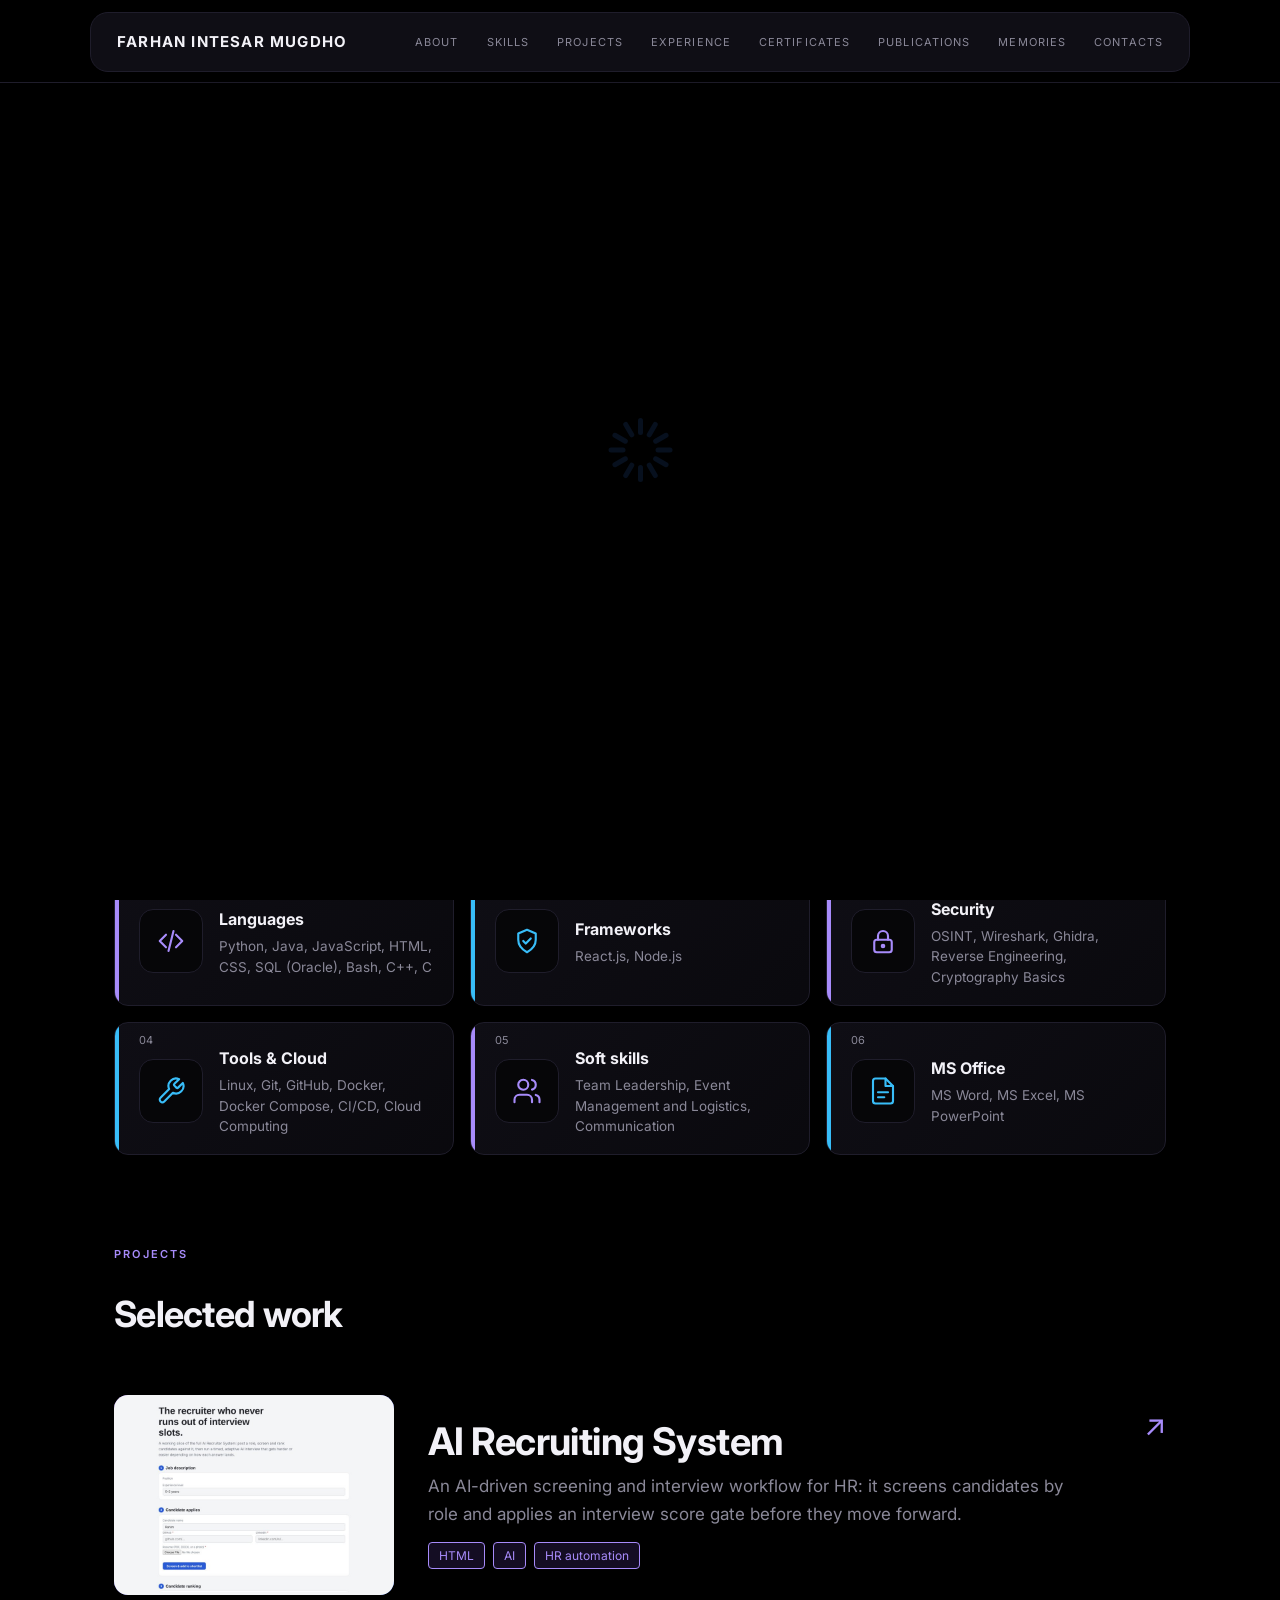
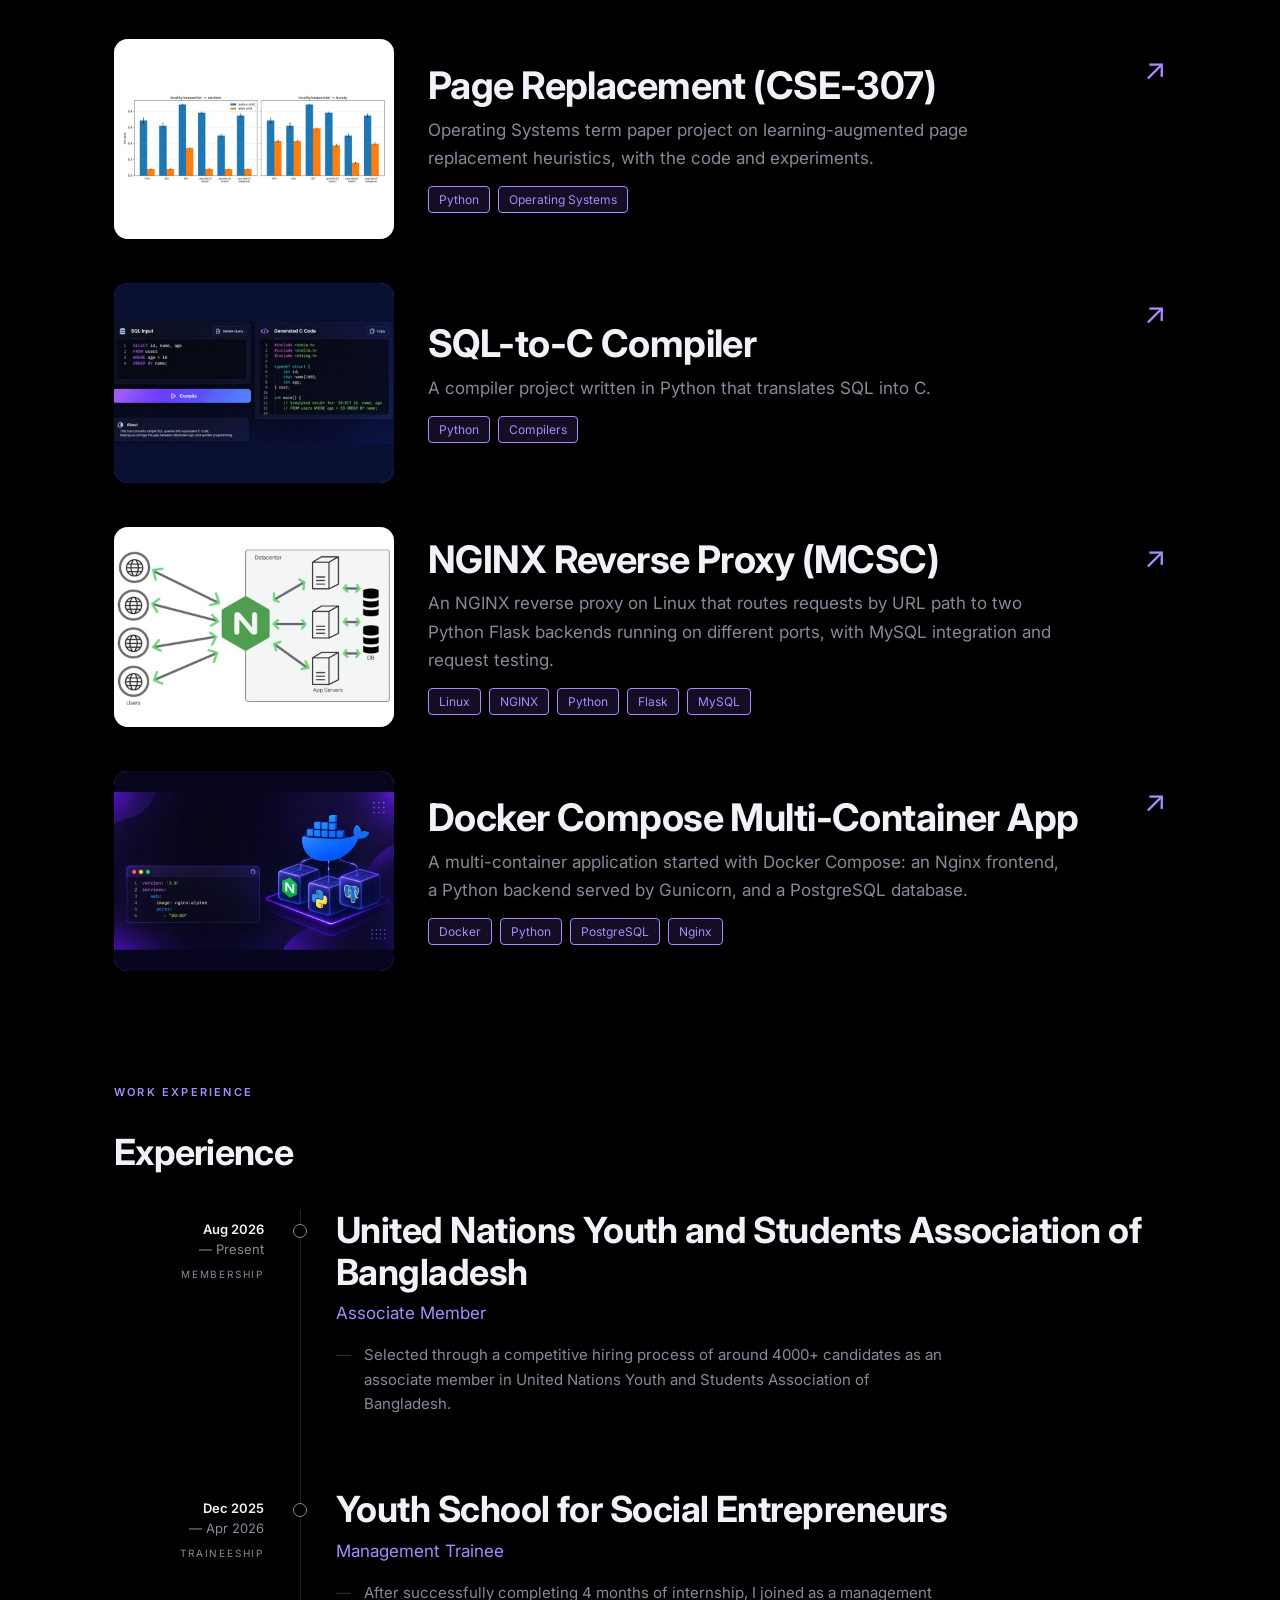
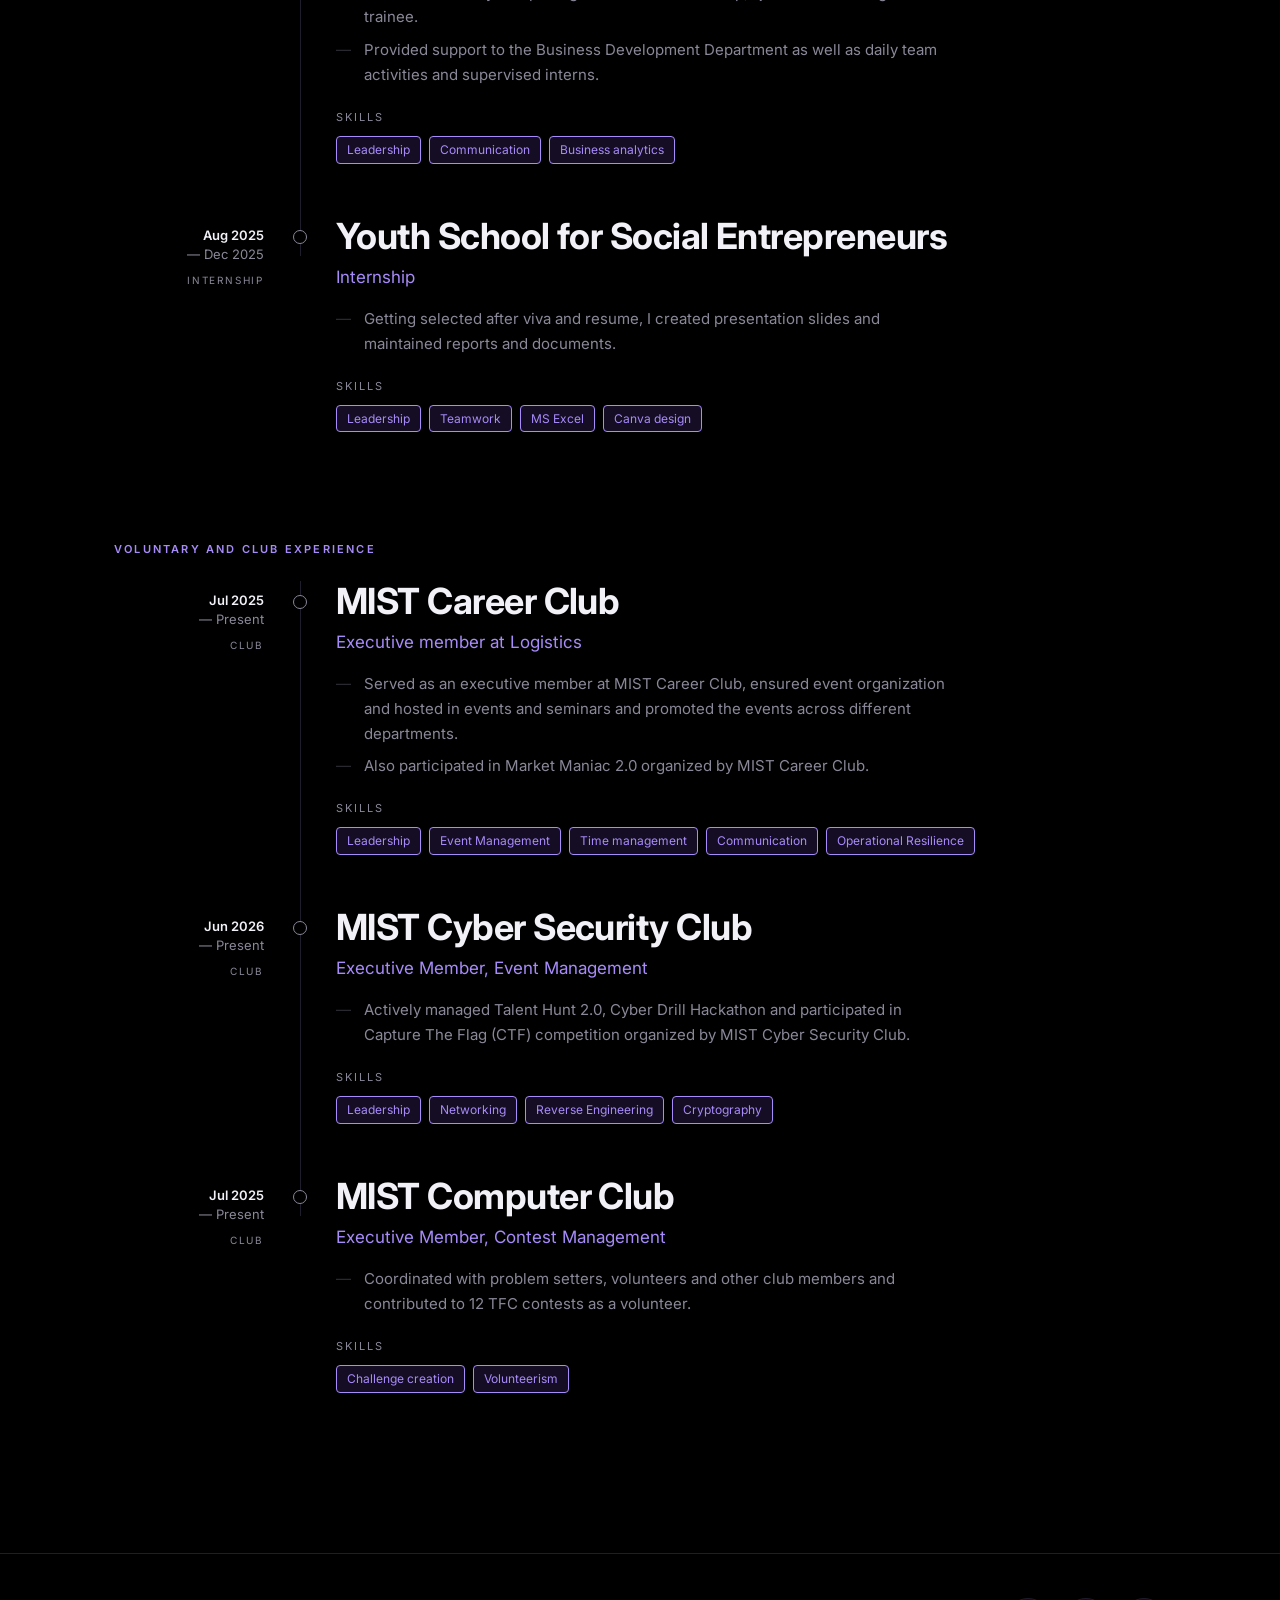
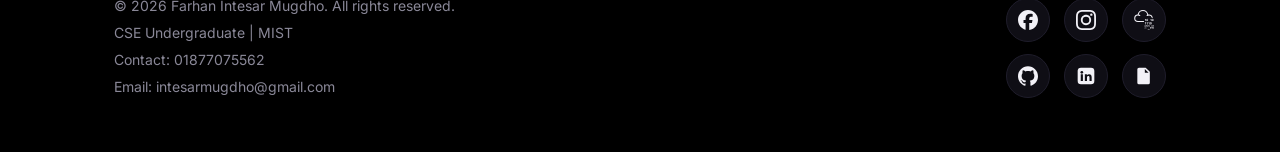
==== commit 00f92a6f: "Make fixed nav smooth and always visible at any zoom" ====
--- a/index.html
+++ b/index.html
@@ -9,7 +9,7 @@
 <link rel="preconnect" href="https://fonts.googleapis.com">
 <link rel="preconnect" href="https://fonts.gstatic.com" crossorigin>
 <link href="https://fonts.googleapis.com/css2?family=Inter:wght@400;500;600;700&family=Syne:wght@600;700;800&display=swap" rel="stylesheet">
-<link rel="stylesheet" href="style.css">
+<link rel="stylesheet" href="style.css?v=6">
 </head>
 <body>
 <div id="spot" aria-hidden="true"></div>
@@ -302,6 +302,6 @@
 })();
 </script>
 
-<script src="site.js"></script>
+<script src="site.js?v=6"></script>
 </body>
 </html>
--- a/style.css
+++ b/style.css
@@ -5,8 +5,6 @@
 html{scroll-padding-top:calc(env(safe-area-inset-top,0px) + 70px);scroll-behavior:smooth;height:auto}
 *,*::before,*::after{box-sizing:inherit}
 body{margin:0;background:var(--bg);color:var(--text);font:400 16px/1.65 Inter,system-ui,"Segoe UI",sans-serif;position:relative;overflow-x:hidden}
-body::after{content:"";position:absolute;top:0;right:0;width:min(520px,70vw);height:520px;background:radial-gradient(circle at 100% 0,var(--glow),transparent 65%);pointer-events:none;z-index:0}
-body::before{content:"";position:fixed;inset:0 0 auto;height:env(safe-area-inset-top,0px);background:var(--bg);z-index:30}
 a{color:inherit;text-decoration:none}
 a:focus-visible,button:focus-visible{outline:2px solid var(--accent);outline-offset:3px}
 header{position:sticky;top:env(safe-area-inset-top,0px);z-index:20;background:color-mix(in srgb,var(--bg) 88%,transparent);backdrop-filter:blur(8px);border-bottom:1px solid var(--line)}
@@ -222,7 +220,12 @@
 .sk span{color:var(--muted);font-size:15px}
 .about-grid{grid-template-columns:1fr;gap:24px}.plist button{font-size:26px}}
 @media (prefers-reduced-motion:reduce){html{scroll-behavior:auto}.plist button{transition:none}}
-/* ---- Stable single-pass rendering and zoom-stable navigation ---- */
-html{--nav-scale:1;--nav-width:100%;--nav-pad:64px;scroll-padding-top:calc(var(--nav-pad) + 12px)}
-body{padding-top:var(--nav-pad)}
-header{position:fixed;top:env(safe-area-inset-top,0px);left:0;width:var(--nav-width);max-width:none;margin:0;transform:scale(var(--nav-scale));transform-origin:top left}+/* ---- Chrome-toolbar-style static nav: crisp inverse sizing, always fixed ---- */
+html{--nav-inv:1;scroll-padding-top:calc(84px * var(--nav-inv) + 12px)}
+body{padding-top:calc(84px * var(--nav-inv))}
+header{position:fixed;top:env(safe-area-inset-top,0px);left:0;width:100%;max-width:none;margin:0;transform:none;background:var(--bg);backdrop-filter:none;-webkit-backdrop-filter:none;border-bottom:calc(1px * var(--nav-inv)) solid var(--line);padding:calc(12px * var(--nav-inv)) calc(16px * var(--nav-inv)) calc(10px * var(--nav-inv));z-index:2147483647;transition:padding .15s ease,border-width .15s ease}
+.bar{max-width:calc(1100px * var(--nav-inv));padding:calc(14px * var(--nav-inv)) calc(26px * var(--nav-inv));gap:calc(20px * var(--nav-inv));border-radius:calc(18px * var(--nav-inv));border:calc(1px * var(--nav-inv)) solid var(--line);background:var(--card);backdrop-filter:none;-webkit-backdrop-filter:none;box-shadow:0 calc(10px * var(--nav-inv)) calc(30px * var(--nav-inv)) rgba(0,0,0,.18);transition:font-size .15s ease,padding .15s ease,gap .15s ease,max-width .15s ease,border-radius .15s ease,border-width .15s ease,box-shadow .15s ease}
+.logo{font-size:calc(15px * var(--nav-inv));letter-spacing:.08em;transition:font-size .15s ease}
+nav{gap:calc(28px * var(--nav-inv));font-size:calc(11px * var(--nav-inv));letter-spacing:.1em;transition:font-size .15s ease,gap .15s ease}
+nav a{padding:calc(6px * var(--nav-inv)) 0;font-size:inherit;transition:padding .15s ease}
+nav a.on::after{bottom:calc(-6px * var(--nav-inv));height:calc(2px * var(--nav-inv));transition:bottom .15s ease,height .15s ease}
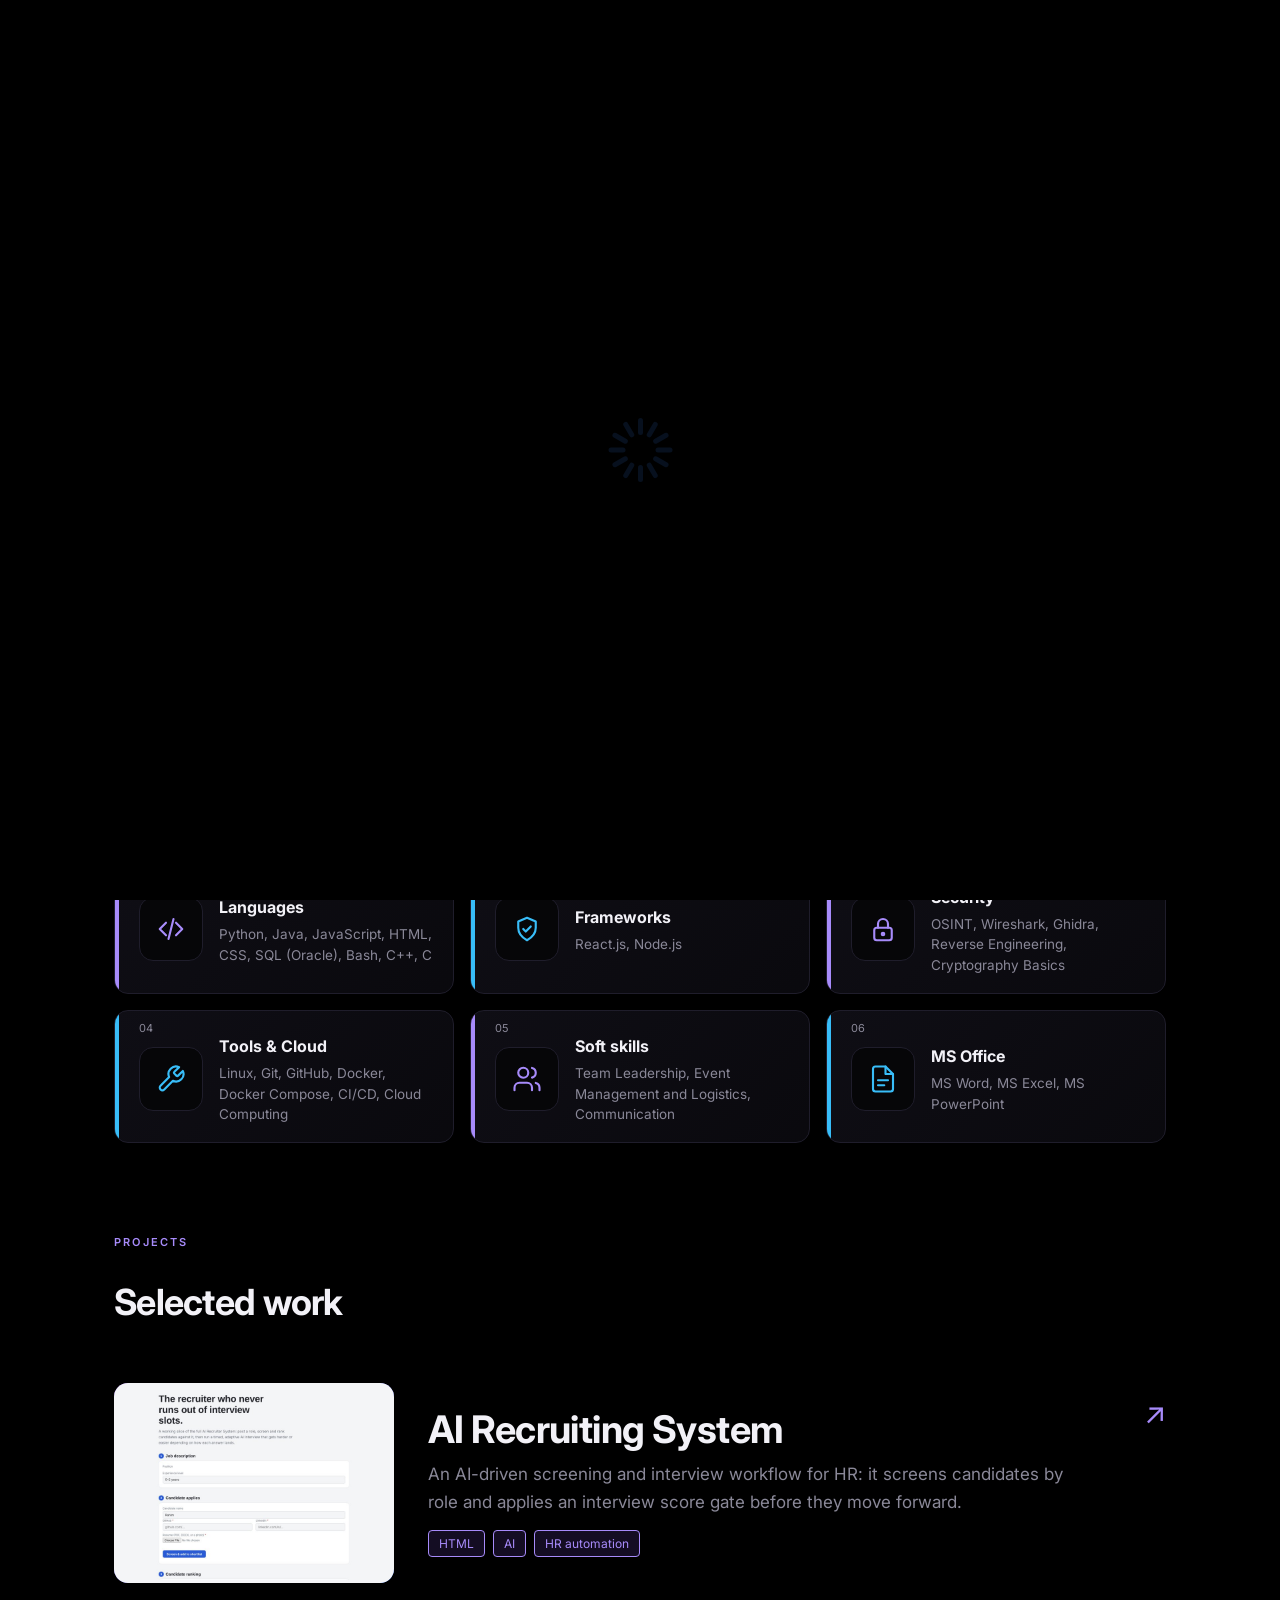
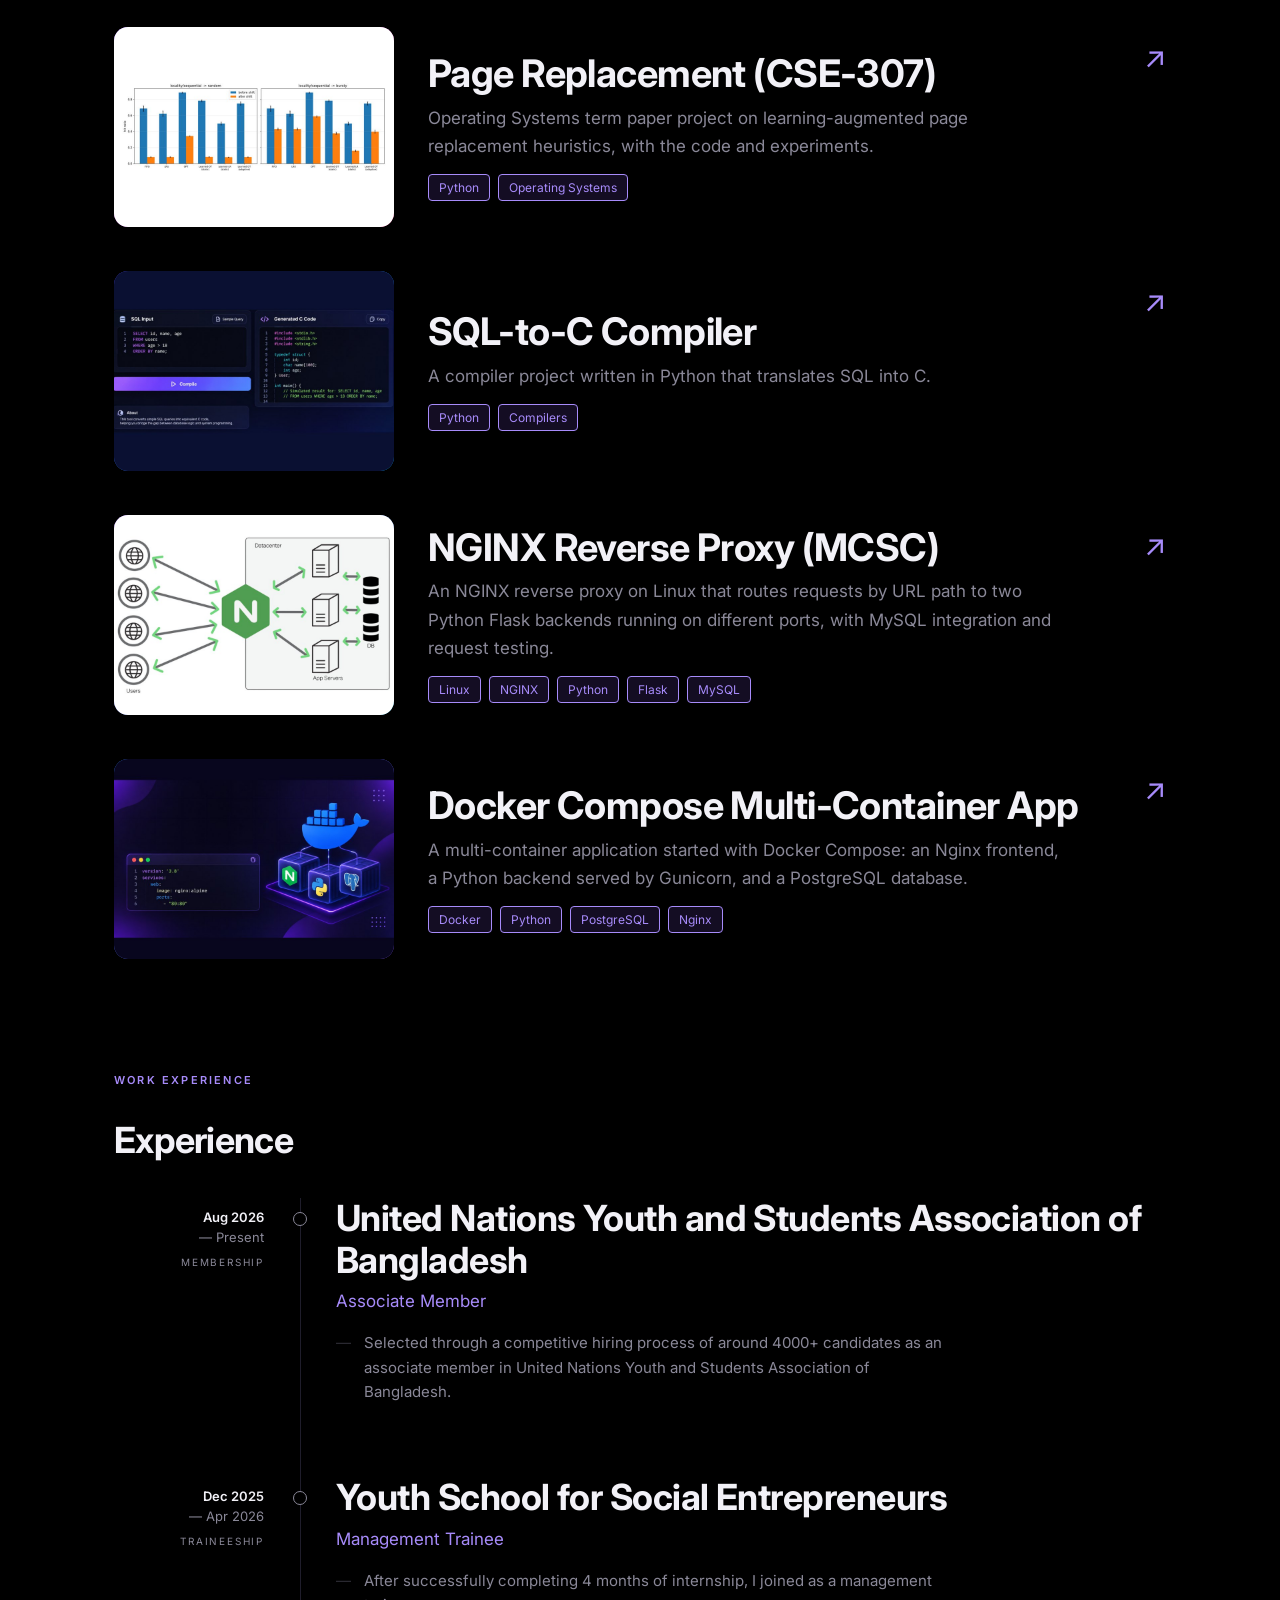
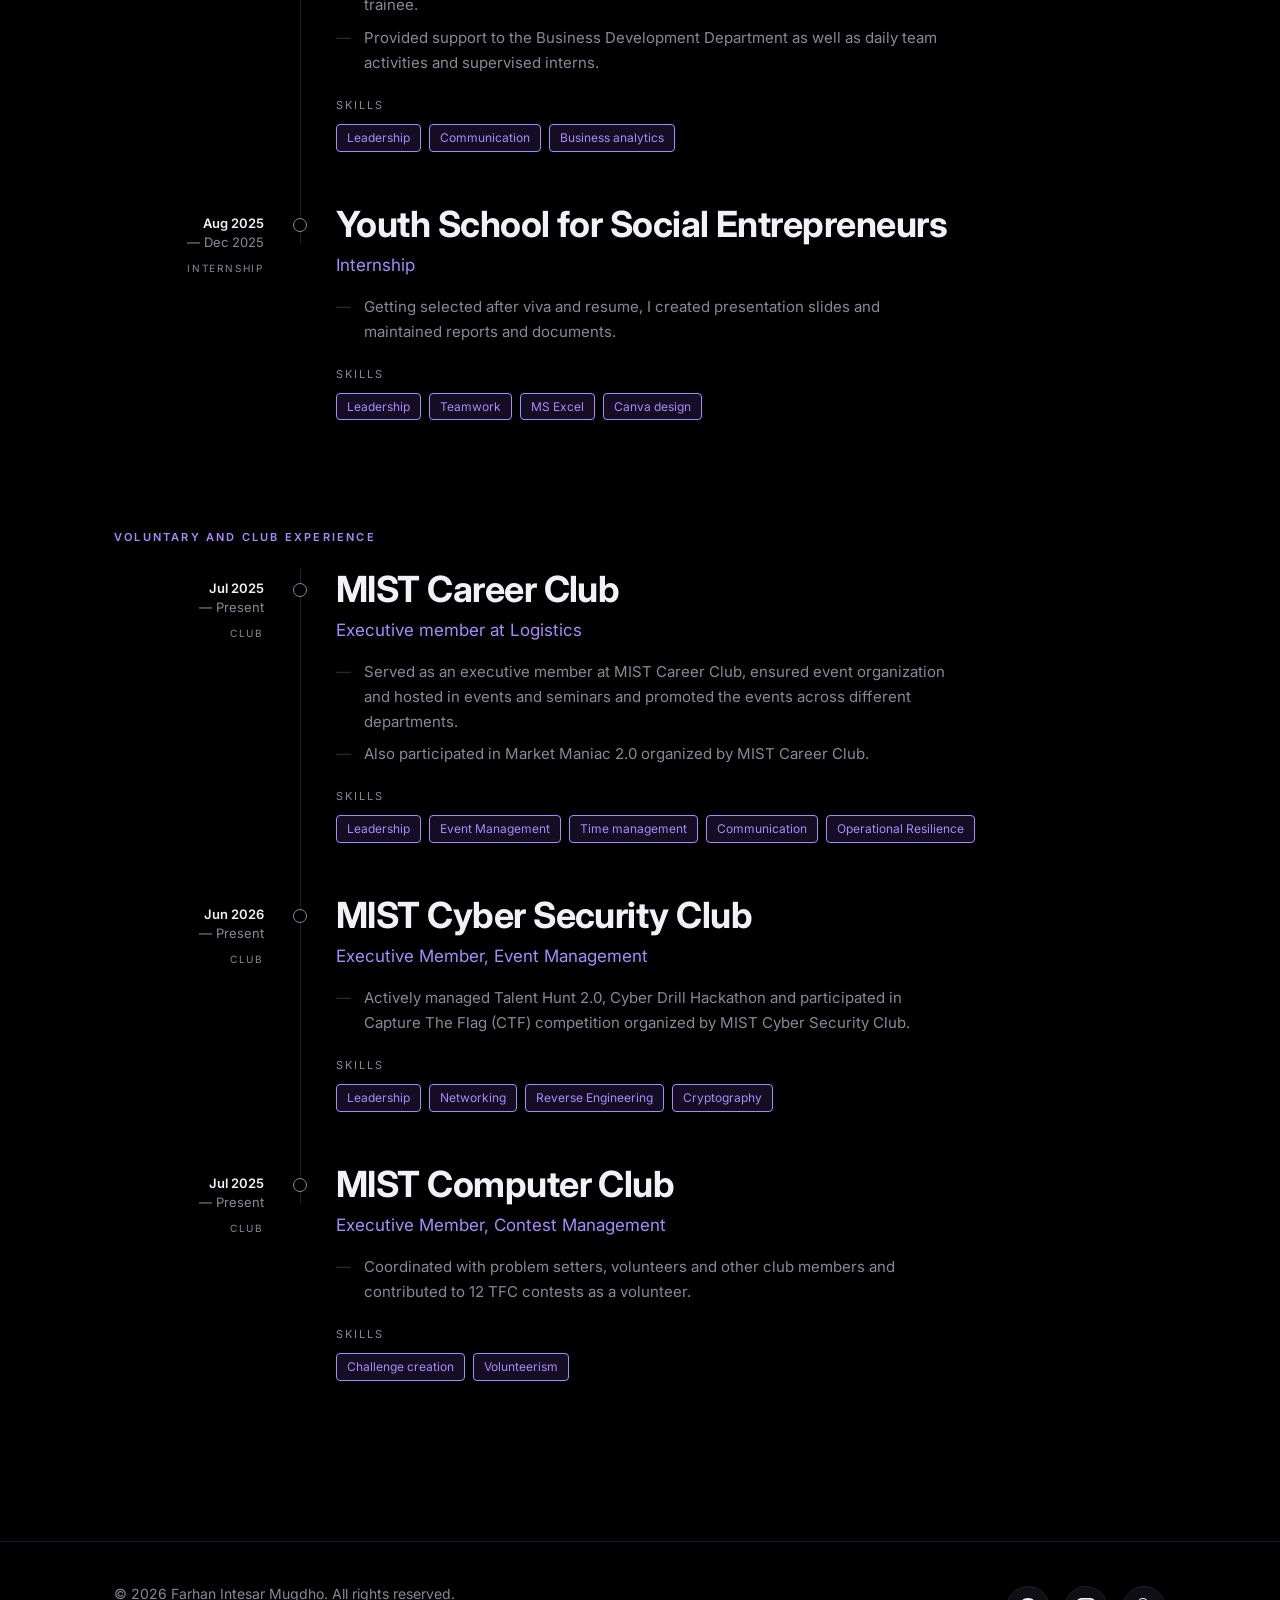
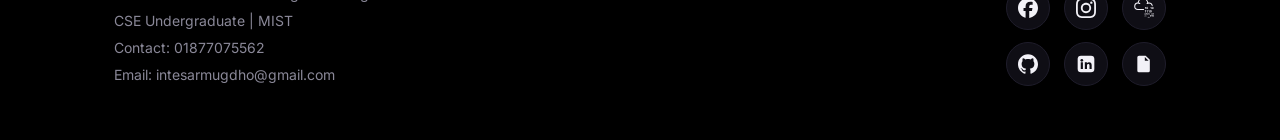
==== commit 973a3ee9: "Revert nav to crisp inverse-sized floating toolbar" ====
--- a/index.html
+++ b/index.html
@@ -9,7 +9,7 @@
 <link rel="preconnect" href="https://fonts.googleapis.com">
 <link rel="preconnect" href="https://fonts.gstatic.com" crossorigin>
 <link href="https://fonts.googleapis.com/css2?family=Inter:wght@400;500;600;700&family=Syne:wght@600;700;800&display=swap" rel="stylesheet">
-<link rel="stylesheet" href="style.css?v=6">
+<link rel="stylesheet" href="style.css?v=7">
 </head>
 <body>
 <div id="spot" aria-hidden="true"></div>
@@ -302,6 +302,6 @@
 })();
 </script>
 
-<script src="site.js?v=6"></script>
+<script src="site.js?v=7"></script>
 </body>
 </html>
--- a/style.css
+++ b/style.css
@@ -5,6 +5,7 @@
 html{scroll-padding-top:calc(env(safe-area-inset-top,0px) + 70px);scroll-behavior:smooth;height:auto}
 *,*::before,*::after{box-sizing:inherit}
 body{margin:0;background:var(--bg);color:var(--text);font:400 16px/1.65 Inter,system-ui,"Segoe UI",sans-serif;position:relative;overflow-x:hidden}
+body::before{content:"";position:fixed;inset:0 0 auto;height:env(safe-area-inset-top,0px);background:var(--bg);z-index:30}
 a{color:inherit;text-decoration:none}
 a:focus-visible,button:focus-visible{outline:2px solid var(--accent);outline-offset:3px}
 header{position:sticky;top:env(safe-area-inset-top,0px);z-index:20;background:color-mix(in srgb,var(--bg) 88%,transparent);backdrop-filter:blur(8px);border-bottom:1px solid var(--line)}
@@ -221,11 +222,11 @@
 .about-grid{grid-template-columns:1fr;gap:24px}.plist button{font-size:26px}}
 @media (prefers-reduced-motion:reduce){html{scroll-behavior:auto}.plist button{transition:none}}
 /* ---- Chrome-toolbar-style static nav: crisp inverse sizing, always fixed ---- */
-html{--nav-inv:1;scroll-padding-top:calc(84px * var(--nav-inv) + 12px)}
-body{padding-top:calc(84px * var(--nav-inv))}
-header{position:fixed;top:env(safe-area-inset-top,0px);left:0;width:100%;max-width:none;margin:0;transform:none;background:var(--bg);backdrop-filter:none;-webkit-backdrop-filter:none;border-bottom:calc(1px * var(--nav-inv)) solid var(--line);padding:calc(12px * var(--nav-inv)) calc(16px * var(--nav-inv)) calc(10px * var(--nav-inv));z-index:2147483647;transition:padding .15s ease,border-width .15s ease}
-.bar{max-width:calc(1100px * var(--nav-inv));padding:calc(14px * var(--nav-inv)) calc(26px * var(--nav-inv));gap:calc(20px * var(--nav-inv));border-radius:calc(18px * var(--nav-inv));border:calc(1px * var(--nav-inv)) solid var(--line);background:var(--card);backdrop-filter:none;-webkit-backdrop-filter:none;box-shadow:0 calc(10px * var(--nav-inv)) calc(30px * var(--nav-inv)) rgba(0,0,0,.18);transition:font-size .15s ease,padding .15s ease,gap .15s ease,max-width .15s ease,border-radius .15s ease,border-width .15s ease,box-shadow .15s ease}
-.logo{font-size:calc(15px * var(--nav-inv));letter-spacing:.08em;transition:font-size .15s ease}
-nav{gap:calc(28px * var(--nav-inv));font-size:calc(11px * var(--nav-inv));letter-spacing:.1em;transition:font-size .15s ease,gap .15s ease}
-nav a{padding:calc(6px * var(--nav-inv)) 0;font-size:inherit;transition:padding .15s ease}
-nav a.on::after{bottom:calc(-6px * var(--nav-inv));height:calc(2px * var(--nav-inv));transition:bottom .15s ease,height .15s ease}+html{--nav-inv:1;--nav-pad:84px;scroll-padding-top:calc(var(--nav-pad) + 12px)}
+body{padding-top:var(--nav-pad)}
+header{position:fixed;top:env(safe-area-inset-top,0px);left:0;width:100%;max-width:none;margin:0;transform:none;background:none;backdrop-filter:none;-webkit-backdrop-filter:none;border-bottom:0;padding:calc(12px * var(--nav-inv)) calc(16px * var(--nav-inv)) 0;z-index:20}
+.bar{max-width:calc(1100px * var(--nav-inv));padding:calc(14px * var(--nav-inv)) calc(26px * var(--nav-inv));gap:calc(20px * var(--nav-inv));border-radius:calc(18px * var(--nav-inv));border-width:calc(1px * var(--nav-inv));box-shadow:0 calc(10px * var(--nav-inv)) calc(30px * var(--nav-inv)) rgba(0,0,0,.18);backdrop-filter:blur(calc(12px * var(--nav-inv)));-webkit-backdrop-filter:blur(calc(12px * var(--nav-inv)))}
+.logo{font-size:calc(15px * var(--nav-inv));letter-spacing:.08em}
+nav{gap:calc(28px * var(--nav-inv));font-size:calc(11px * var(--nav-inv));letter-spacing:.1em}
+nav a{padding:calc(6px * var(--nav-inv)) 0;font-size:inherit}
+nav a.on::after{bottom:calc(-6px * var(--nav-inv));height:calc(2px * var(--nav-inv))}
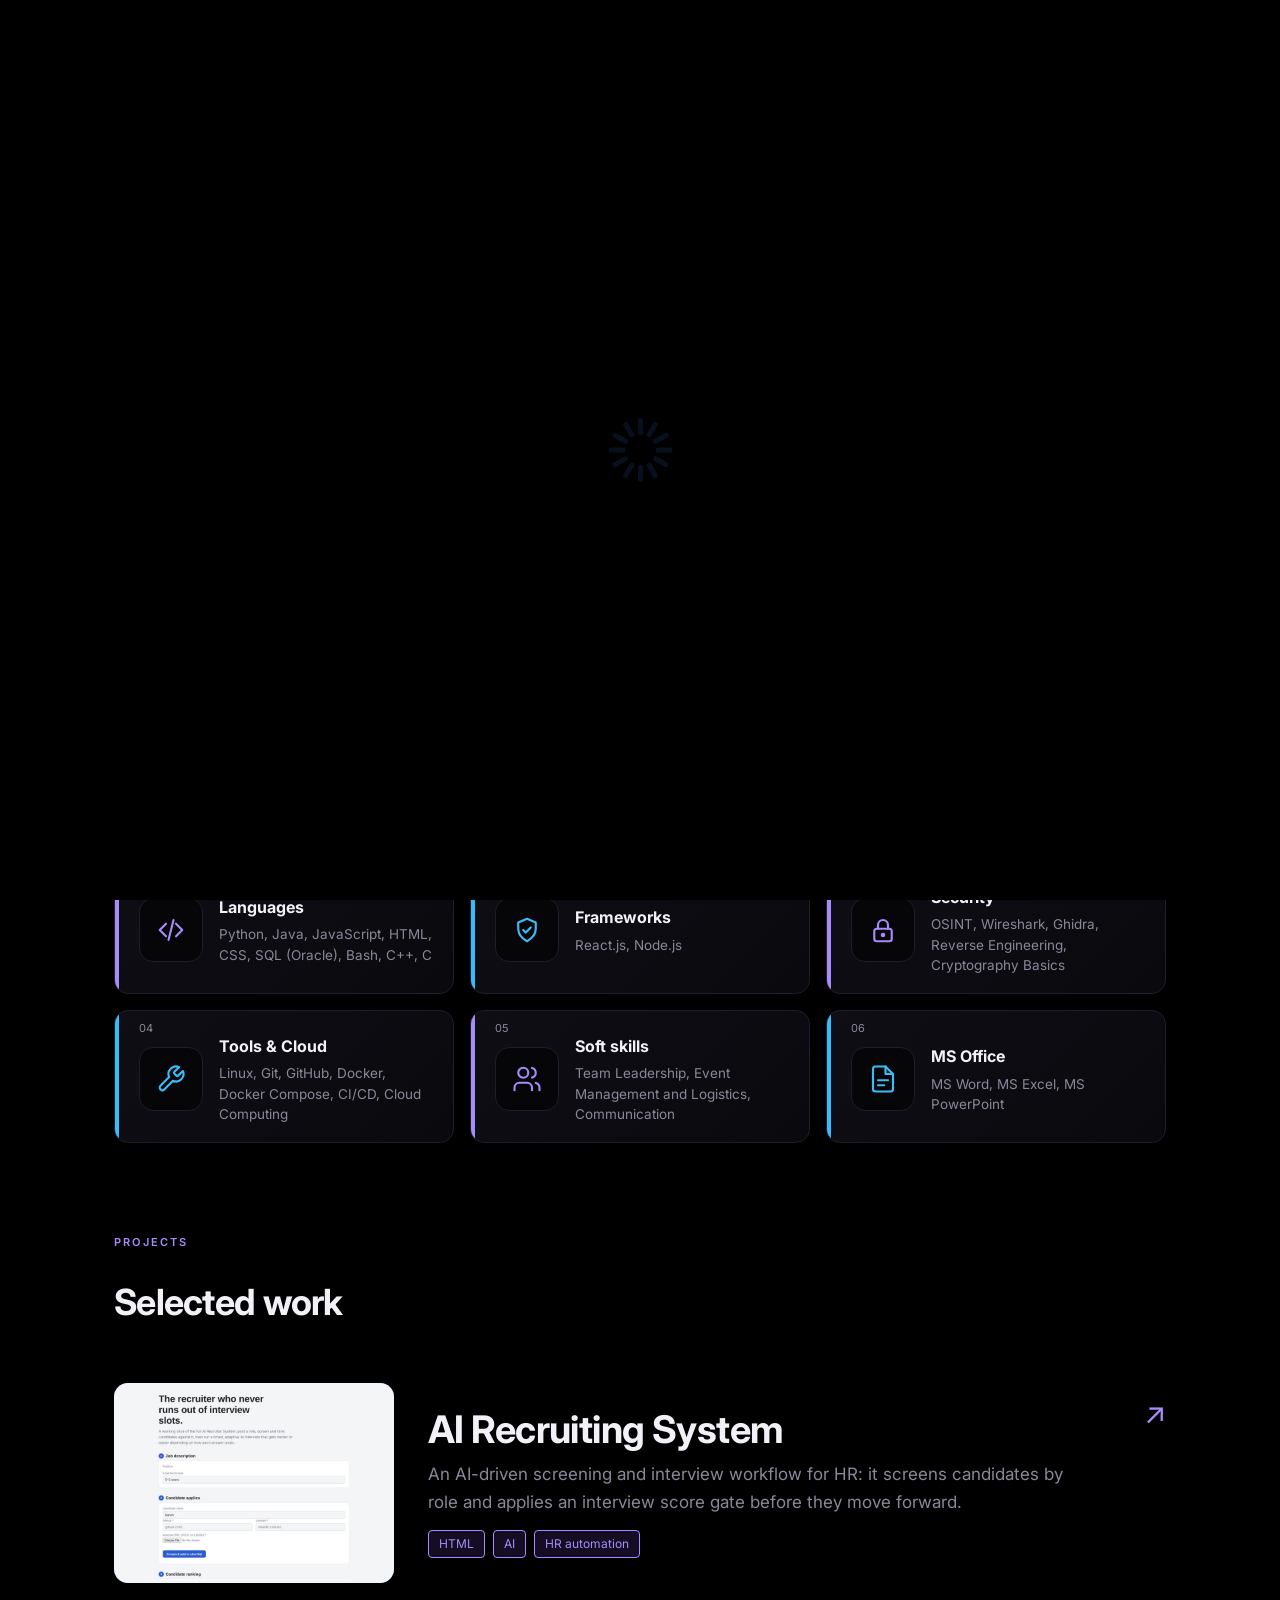
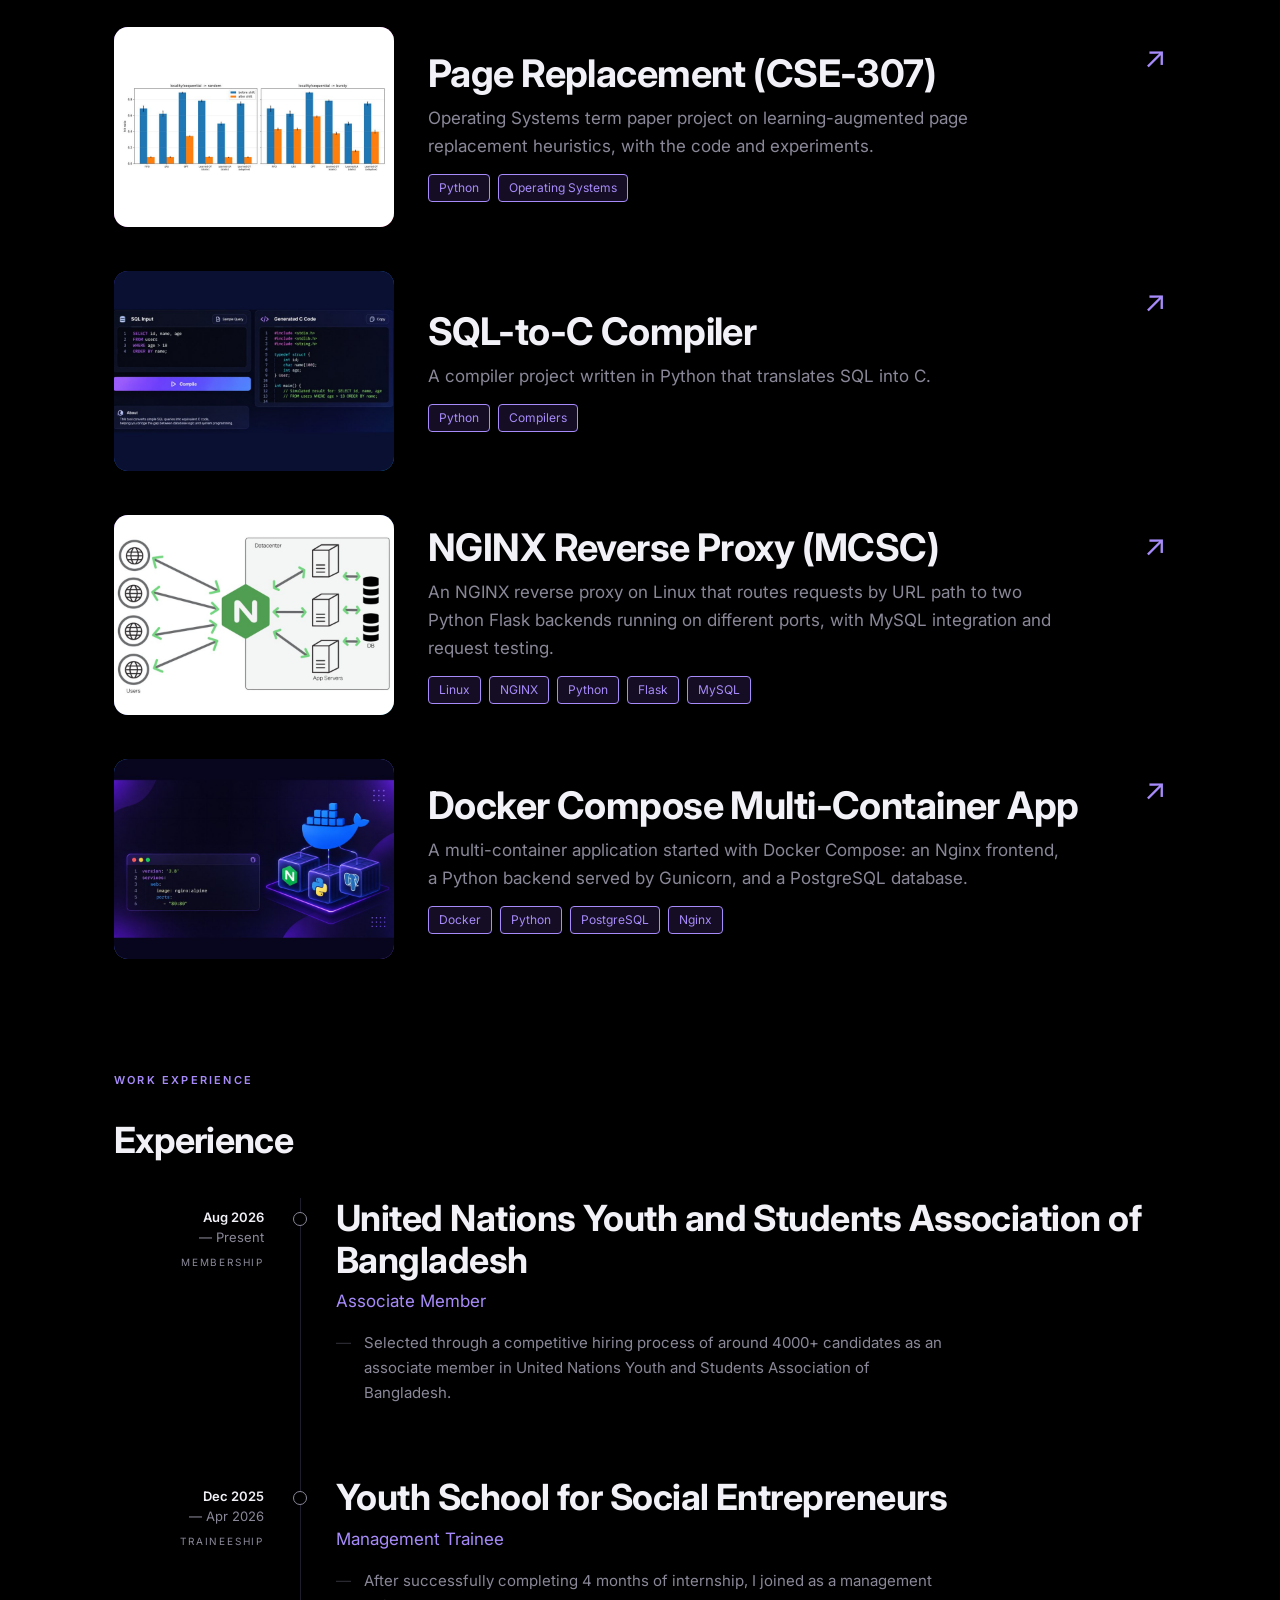
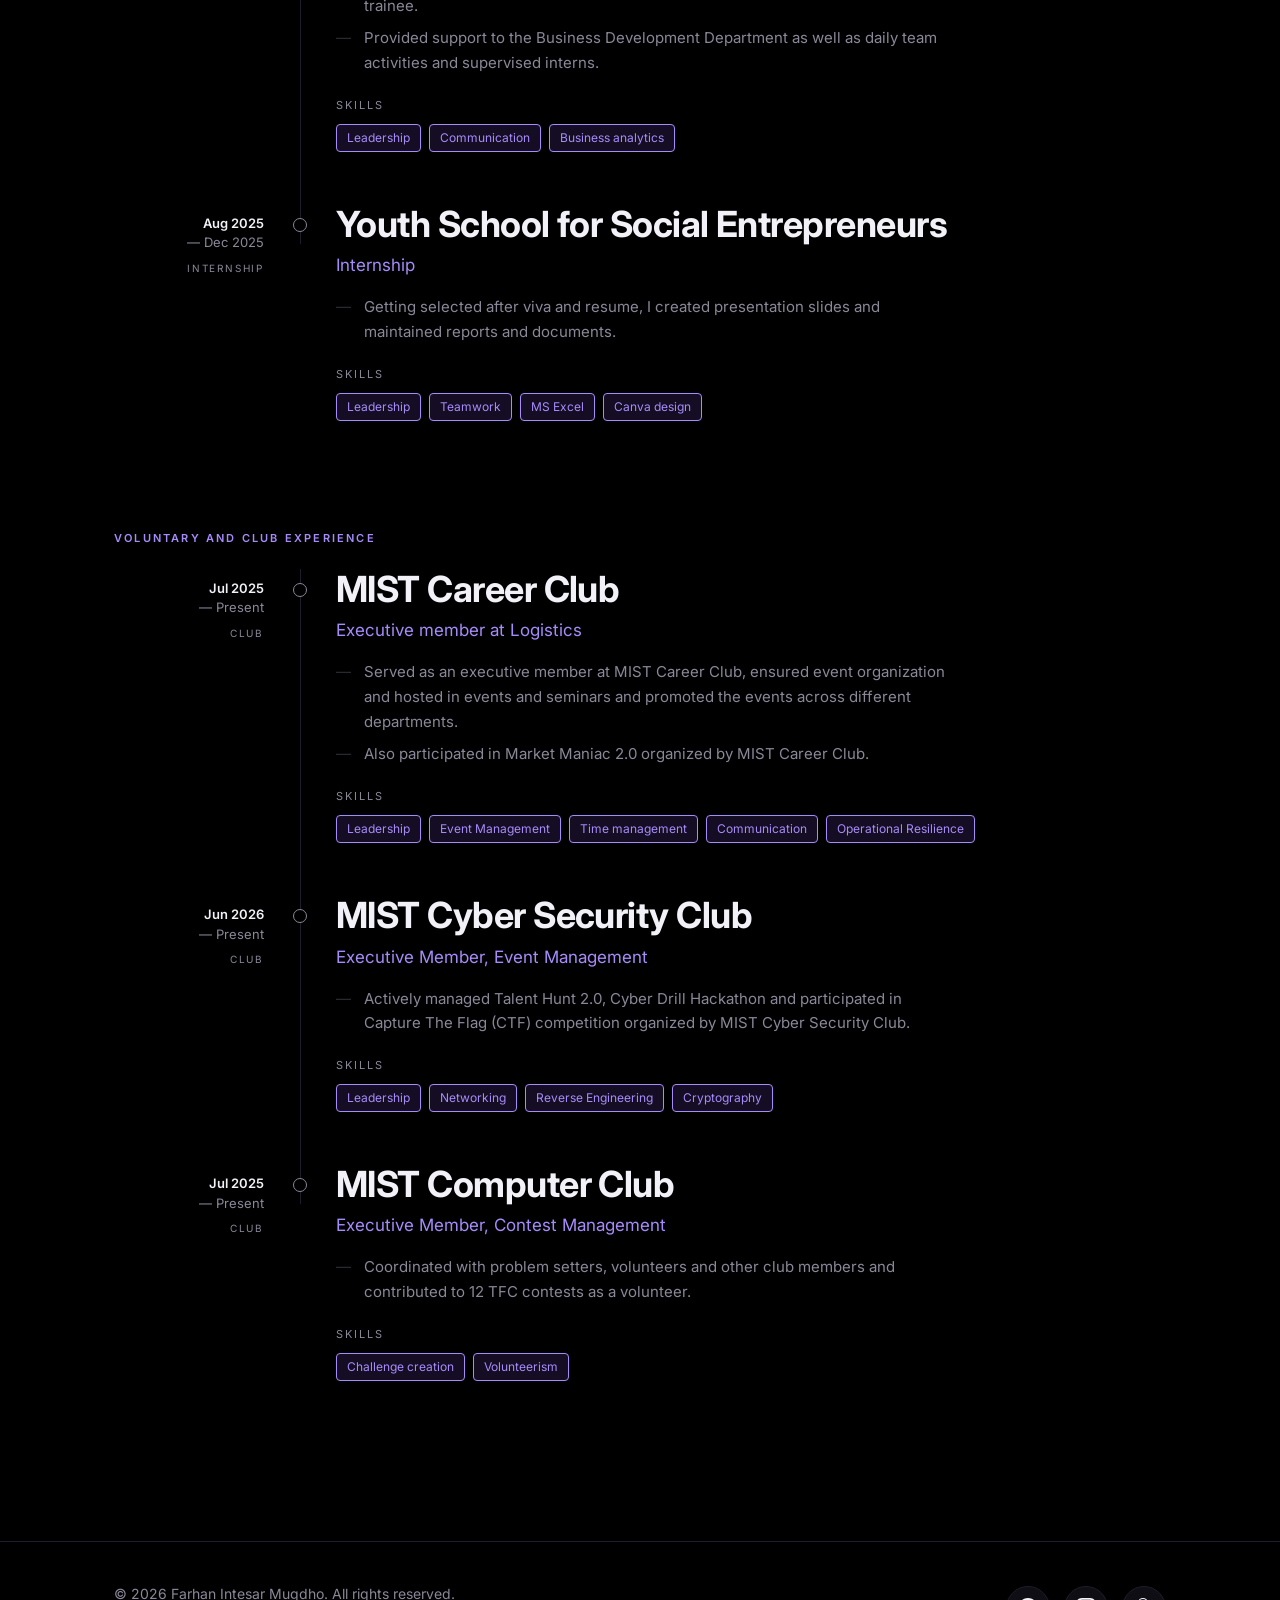
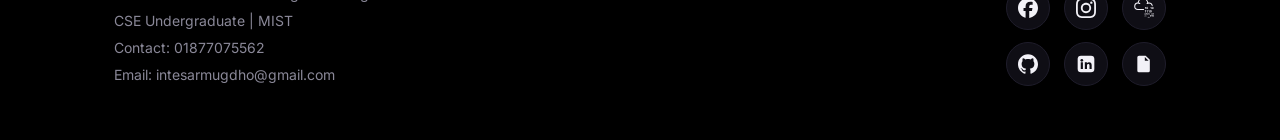
==== commit 419b0143: "Restore original sticky nav with normal zoom behavior" ====
--- a/index.html
+++ b/index.html
@@ -9,7 +9,7 @@
 <link rel="preconnect" href="https://fonts.googleapis.com">
 <link rel="preconnect" href="https://fonts.gstatic.com" crossorigin>
 <link href="https://fonts.googleapis.com/css2?family=Inter:wght@400;500;600;700&family=Syne:wght@600;700;800&display=swap" rel="stylesheet">
-<link rel="stylesheet" href="style.css?v=7">
+<link rel="stylesheet" href="style.css?v=8">
 </head>
 <body>
 <div id="spot" aria-hidden="true"></div>
@@ -302,6 +302,6 @@
 })();
 </script>
 
-<script src="site.js?v=7"></script>
+<script src="site.js?v=8"></script>
 </body>
 </html>
--- a/style.css
+++ b/style.css
@@ -220,13 +220,4 @@
 .sk b{font-size:11px;letter-spacing:.14em;text-transform:uppercase;color:var(--accent);font-weight:600;padding-top:4px}
 .sk span{color:var(--muted);font-size:15px}
 .about-grid{grid-template-columns:1fr;gap:24px}.plist button{font-size:26px}}
-@media (prefers-reduced-motion:reduce){html{scroll-behavior:auto}.plist button{transition:none}}
-/* ---- Chrome-toolbar-style static nav: crisp inverse sizing, always fixed ---- */
-html{--nav-inv:1;--nav-pad:84px;scroll-padding-top:calc(var(--nav-pad) + 12px)}
-body{padding-top:var(--nav-pad)}
-header{position:fixed;top:env(safe-area-inset-top,0px);left:0;width:100%;max-width:none;margin:0;transform:none;background:none;backdrop-filter:none;-webkit-backdrop-filter:none;border-bottom:0;padding:calc(12px * var(--nav-inv)) calc(16px * var(--nav-inv)) 0;z-index:20}
-.bar{max-width:calc(1100px * var(--nav-inv));padding:calc(14px * var(--nav-inv)) calc(26px * var(--nav-inv));gap:calc(20px * var(--nav-inv));border-radius:calc(18px * var(--nav-inv));border-width:calc(1px * var(--nav-inv));box-shadow:0 calc(10px * var(--nav-inv)) calc(30px * var(--nav-inv)) rgba(0,0,0,.18);backdrop-filter:blur(calc(12px * var(--nav-inv)));-webkit-backdrop-filter:blur(calc(12px * var(--nav-inv)))}
-.logo{font-size:calc(15px * var(--nav-inv));letter-spacing:.08em}
-nav{gap:calc(28px * var(--nav-inv));font-size:calc(11px * var(--nav-inv));letter-spacing:.1em}
-nav a{padding:calc(6px * var(--nav-inv)) 0;font-size:inherit}
-nav a.on::after{bottom:calc(-6px * var(--nav-inv));height:calc(2px * var(--nav-inv))}+@media (prefers-reduced-motion:reduce){html{scroll-behavior:auto}.plist button{transition:none}}
